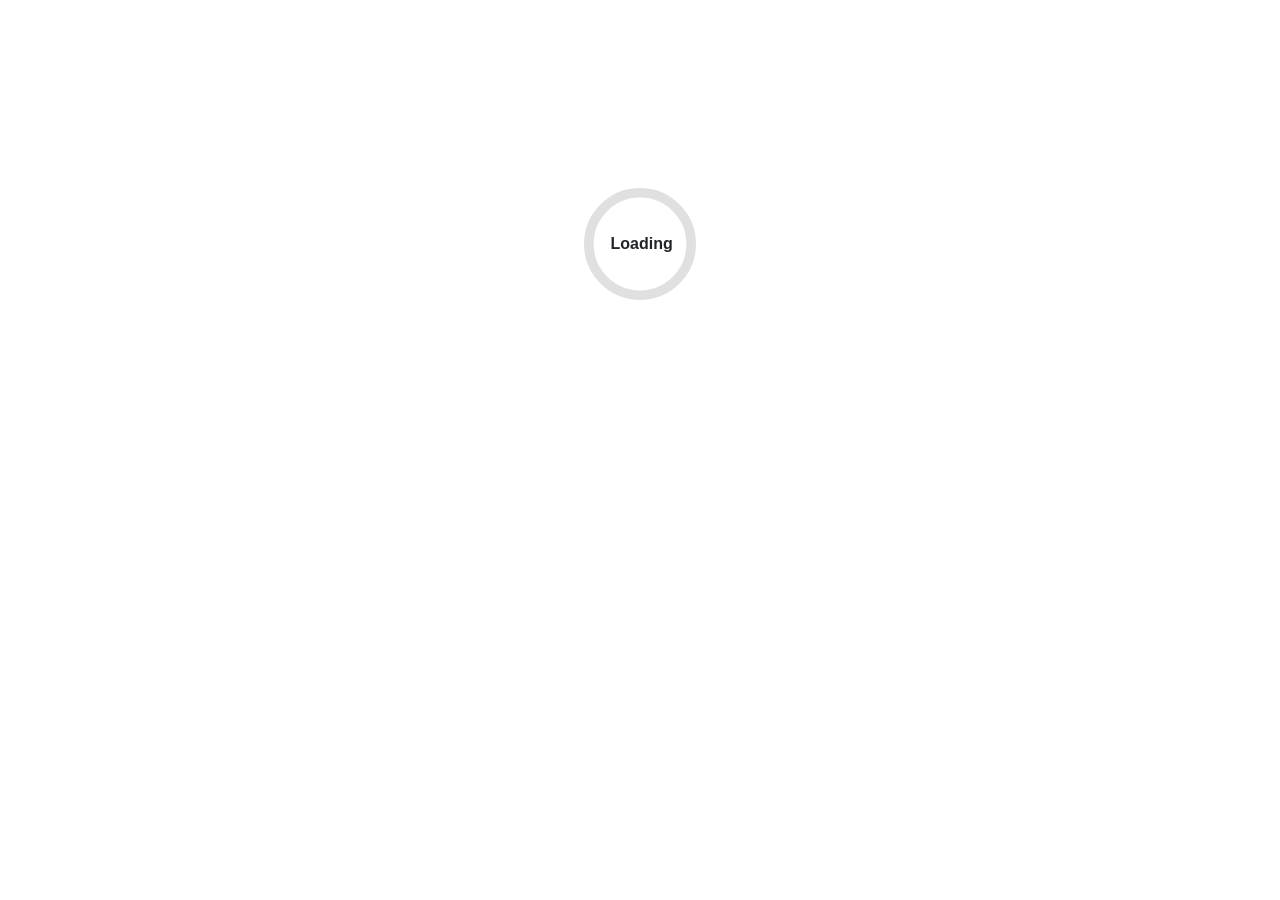
==== index.html @ 5c922e5d "testing" ====
<!DOCTYPE html>
<html lang="en">

<head>
    <meta charset="utf-8" />
    <meta name="viewport" content="width=device-width, initial-scale=1.0" />
    <title>carbonacci</title>
    <base href="/carbonacci" />
    <link rel="stylesheet" href="lib/bootstrap/dist/css/bootstrap.min.css" />
    <link rel="stylesheet" href="css/app.css" />
    <link rel="icon" type="image/png" href="favicon.png" />
    <link href="carbonacci.styles.css" rel="stylesheet" />
</head>

<body>
    <div id="app">
        <svg class="loading-progress">
            <circle r="40%" cx="50%" cy="50%" />
            <circle r="40%" cx="50%" cy="50%" />
        </svg>
        <div class="loading-progress-text"></div>
    </div>

    <div id="blazor-error-ui">
        An unhandled error has occurred.
        <a href="." class="reload">Reload</a>
        <span class="dismiss">🗙</span>
    </div>
    <script src="_framework/blazor.webassembly.js"></script>
</body>

</html>
---- css/app.css ----
html, body {
    font-family: 'Helvetica Neue', Helvetica, Arial, sans-serif;
}

h1:focus {
    outline: none;
}

a, .btn-link {
    color: #0071c1;
}

.btn-primary {
    color: #fff;
    background-color: #1b6ec2;
    border-color: #1861ac;
}

.btn:focus, .btn:active:focus, .btn-link.nav-link:focus, .form-control:focus, .form-check-input:focus {
  box-shadow: 0 0 0 0.1rem white, 0 0 0 0.25rem #258cfb;
}

.content {
    padding-top: 1.1rem;
}

.valid.modified:not([type=checkbox]) {
    outline: 1px solid #26b050;
}

.invalid {
    outline: 1px solid red;
}

.validation-message {
    color: red;
}

#blazor-error-ui {
    color-scheme: light only;
    background: lightyellow;
    bottom: 0;
    box-shadow: 0 -1px 2px rgba(0, 0, 0, 0.2);
    box-sizing: border-box;
    display: none;
    left: 0;
    padding: 0.6rem 1.25rem 0.7rem 1.25rem;
    position: fixed;
    width: 100%;
    z-index: 1000;
}

    #blazor-error-ui .dismiss {
        cursor: pointer;
        position: absolute;
        right: 0.75rem;
        top: 0.5rem;
    }

.blazor-error-boundary {
    background: url([data-uri]) no-repeat 1rem/1.8rem, #b32121;
    padding: 1rem 1rem 1rem 3.7rem;
    color: white;
}

    .blazor-error-boundary::after {
        content: "An error has occurred."
    }

.loading-progress {
    position: relative;
    display: block;
    width: 8rem;
    height: 8rem;
    margin: 20vh auto 1rem auto;
}

    .loading-progress circle {
        fill: none;
        stroke: #e0e0e0;
        stroke-width: 0.6rem;
        transform-origin: 50% 50%;
        transform: rotate(-90deg);
    }

        .loading-progress circle:last-child {
            stroke: #1b6ec2;
            stroke-dasharray: calc(3.141 * var(--blazor-load-percentage, 0%) * 0.8), 500%;
            transition: stroke-dasharray 0.05s ease-in-out;
        }

.loading-progress-text {
    position: absolute;
    text-align: center;
    font-weight: bold;
    inset: calc(20vh + 3.25rem) 0 auto 0.2rem;
}

    .loading-progress-text:after {
        content: var(--blazor-load-percentage-text, "Loading");
    }

code {
    color: #c02d76;
}

.form-floating > .form-control-plaintext::placeholder, .form-floating > .form-control::placeholder {
    color: var(--bs-secondary-color);
    text-align: end;
}

.form-floating > .form-control-plaintext:focus::placeholder, .form-floating > .form-control:focus::placeholder {
    text-align: start;
}
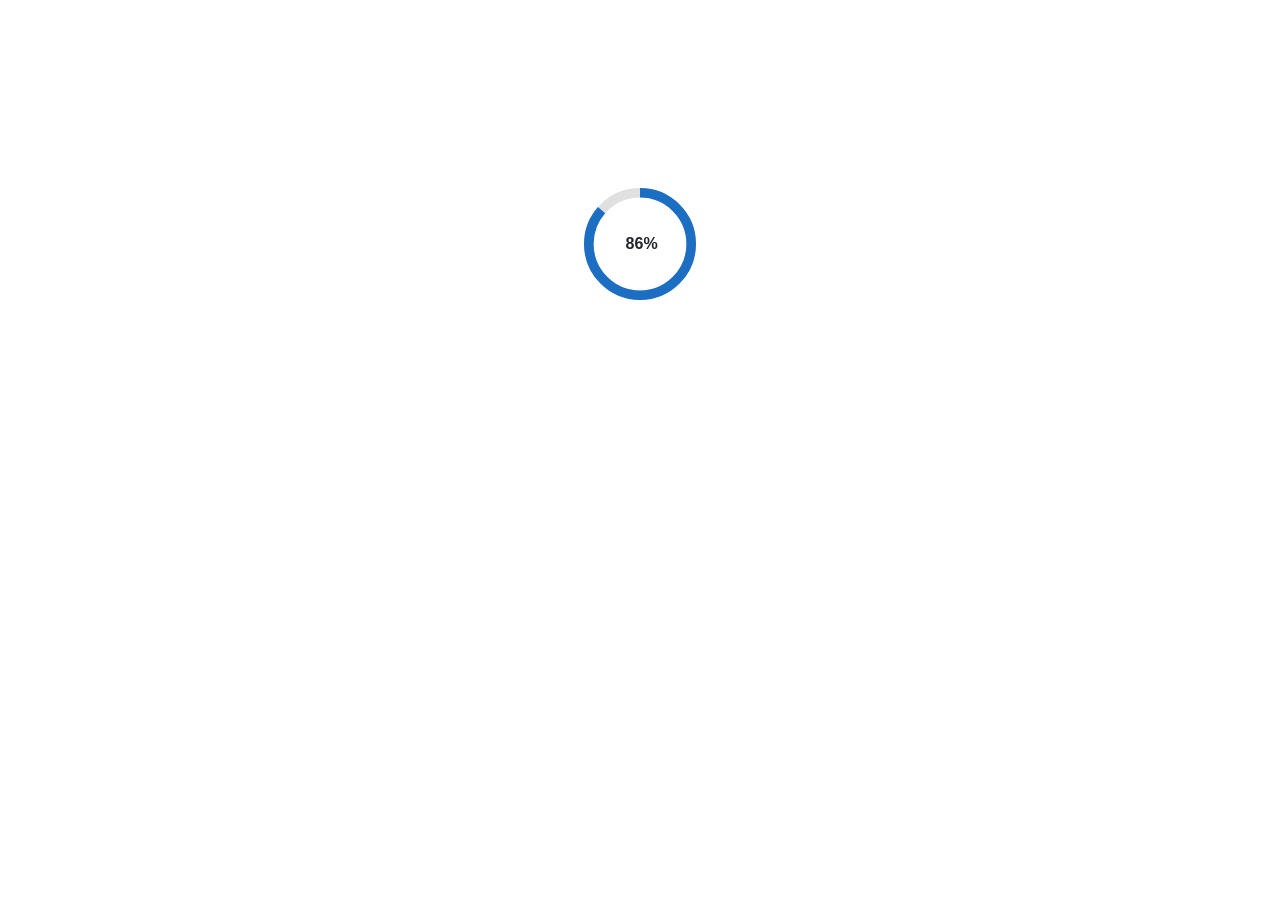
==== commit 9fee040a: "changed version" ====
--- a/carbonacci.styles.css
+++ b/carbonacci.styles.css
@@ -0,0 +1,162 @@
+/* /Layout/MainLayout.razor.rz.scp.css */
+.page[b-4idntkncq0] {
+    position: relative;
+    display: flex;
+    flex-direction: column;
+}
+
+main[b-4idntkncq0] {
+    flex: 1;
+}
+
+.sidebar[b-4idntkncq0] {
+    background-image: linear-gradient(180deg, rgb(5, 39, 103) 0%, #3a0647 70%);
+}
+
+.top-row[b-4idntkncq0] {
+    background-color: #f7f7f7;
+    border-bottom: 1px solid #d6d5d5;
+    justify-content: flex-end;
+    height: 3.5rem;
+    display: flex;
+    align-items: center;
+}
+
+    .top-row[b-4idntkncq0]  a, .top-row[b-4idntkncq0]  .btn-link {
+        white-space: nowrap;
+        margin-left: 1.5rem;
+        text-decoration: none;
+    }
+
+    .top-row[b-4idntkncq0]  a:hover, .top-row[b-4idntkncq0]  .btn-link:hover {
+        text-decoration: underline;
+    }
+
+    .top-row[b-4idntkncq0]  a:first-child {
+        overflow: hidden;
+        text-overflow: ellipsis;
+    }
+
+@media (max-width: 640.98px) {
+    .top-row[b-4idntkncq0] {
+        justify-content: space-between;
+    }
+
+    .top-row[b-4idntkncq0]  a, .top-row[b-4idntkncq0]  .btn-link {
+        margin-left: 0;
+    }
+}
+
+@media (min-width: 641px) {
+    .page[b-4idntkncq0] {
+        flex-direction: row;
+    }
+
+    .sidebar[b-4idntkncq0] {
+        width: 250px;
+        height: 100vh;
+        position: sticky;
+        top: 0;
+    }
+
+    .top-row[b-4idntkncq0] {
+        position: sticky;
+        top: 0;
+        z-index: 1;
+    }
+
+    .top-row.auth[b-4idntkncq0]  a:first-child {
+        flex: 1;
+        text-align: right;
+        width: 0;
+    }
+
+    .top-row[b-4idntkncq0], article[b-4idntkncq0] {
+        padding-left: 2rem !important;
+        padding-right: 1.5rem !important;
+    }
+}
+/* /Layout/NavMenu.razor.rz.scp.css */
+.navbar-toggler[b-jkknezm49m] {
+    background-color: rgba(255, 255, 255, 0.1);
+}
+
+.top-row[b-jkknezm49m] {
+    min-height: 3.5rem;
+    background-color: rgba(0,0,0,0.4);
+}
+
+.navbar-brand[b-jkknezm49m] {
+    font-size: 1.1rem;
+}
+
+.bi[b-jkknezm49m] {
+    display: inline-block;
+    position: relative;
+    width: 1.25rem;
+    height: 1.25rem;
+    margin-right: 0.75rem;
+    top: -1px;
+    background-size: cover;
+}
+
+.bi-house-door-fill-nav-menu[b-jkknezm49m] {
+    background-image: url("data:image/svg+xml,%3Csvg xmlns='http://www.w3.org/2000/svg' width='16' height='16' fill='white' class='bi bi-house-door-fill' viewBox='0 0 16 16'%3E%3Cpath d='M6.5 14.5v-3.505c0-.245.25-.495.5-.495h2c.25 0 .5.25.5.5v3.5a.5.5 0 0 0 .5.5h4a.5.5 0 0 0 .5-.5v-7a.5.5 0 0 0-.146-.354L13 5.793V2.5a.5.5 0 0 0-.5-.5h-1a.5.5 0 0 0-.5.5v1.293L8.354 1.146a.5.5 0 0 0-.708 0l-6 6A.5.5 0 0 0 1.5 7.5v7a.5.5 0 0 0 .5.5h4a.5.5 0 0 0 .5-.5Z'/%3E%3C/svg%3E");
+}
+
+.bi-plus-square-fill-nav-menu[b-jkknezm49m] {
+    background-image: url("data:image/svg+xml,%3Csvg xmlns='http://www.w3.org/2000/svg' width='16' height='16' fill='white' class='bi bi-plus-square-fill' viewBox='0 0 16 16'%3E%3Cpath d='M2 0a2 2 0 0 0-2 2v12a2 2 0 0 0 2 2h12a2 2 0 0 0 2-2V2a2 2 0 0 0-2-2H2zm6.5 4.5v3h3a.5.5 0 0 1 0 1h-3v3a.5.5 0 0 1-1 0v-3h-3a.5.5 0 0 1 0-1h3v-3a.5.5 0 0 1 1 0z'/%3E%3C/svg%3E");
+}
+
+.bi-list-nested-nav-menu[b-jkknezm49m] {
+    background-image: url("data:image/svg+xml,%3Csvg xmlns='http://www.w3.org/2000/svg' width='16' height='16' fill='white' class='bi bi-list-nested' viewBox='0 0 16 16'%3E%3Cpath fill-rule='evenodd' d='M4.5 11.5A.5.5 0 0 1 5 11h10a.5.5 0 0 1 0 1H5a.5.5 0 0 1-.5-.5zm-2-4A.5.5 0 0 1 3 7h10a.5.5 0 0 1 0 1H3a.5.5 0 0 1-.5-.5zm-2-4A.5.5 0 0 1 1 3h10a.5.5 0 0 1 0 1H1a.5.5 0 0 1-.5-.5z'/%3E%3C/svg%3E");
+}
+
+.nav-item[b-jkknezm49m] {
+    font-size: 0.9rem;
+    padding-bottom: 0.5rem;
+}
+
+    .nav-item:first-of-type[b-jkknezm49m] {
+        padding-top: 1rem;
+    }
+
+    .nav-item:last-of-type[b-jkknezm49m] {
+        padding-bottom: 1rem;
+    }
+
+    .nav-item[b-jkknezm49m]  a {
+        color: #d7d7d7;
+        border-radius: 4px;
+        height: 3rem;
+        display: flex;
+        align-items: center;
+        line-height: 3rem;
+    }
+
+.nav-item[b-jkknezm49m]  a.active {
+    background-color: rgba(255,255,255,0.37);
+    color: white;
+}
+
+.nav-item[b-jkknezm49m]  a:hover {
+    background-color: rgba(255,255,255,0.1);
+    color: white;
+}
+
+@media (min-width: 641px) {
+    .navbar-toggler[b-jkknezm49m] {
+        display: none;
+    }
+
+    .collapse[b-jkknezm49m] {
+        /* Never collapse the sidebar for wide screens */
+        display: block;
+    }
+
+    .nav-scrollable[b-jkknezm49m] {
+        /* Allow sidebar to scroll for tall menus */
+        height: calc(100vh - 3.5rem);
+        overflow-y: auto;
+    }
+}
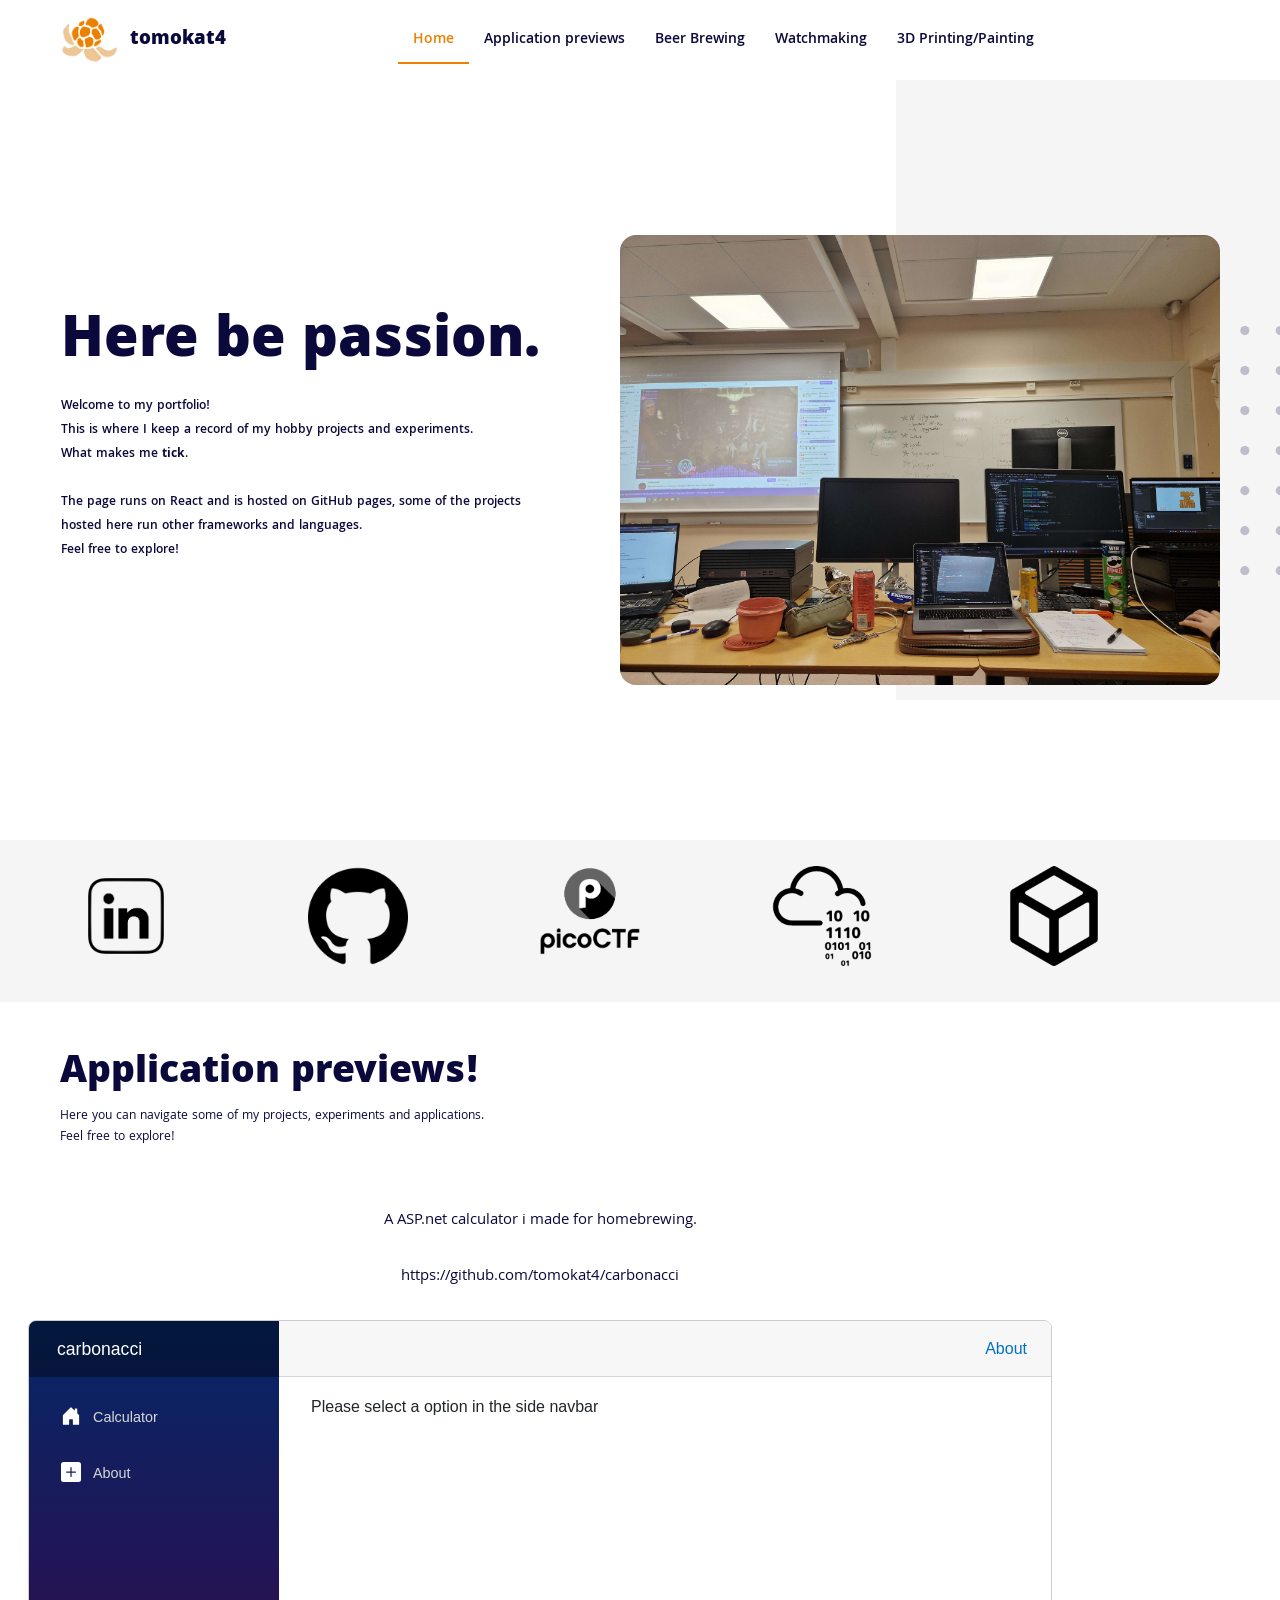
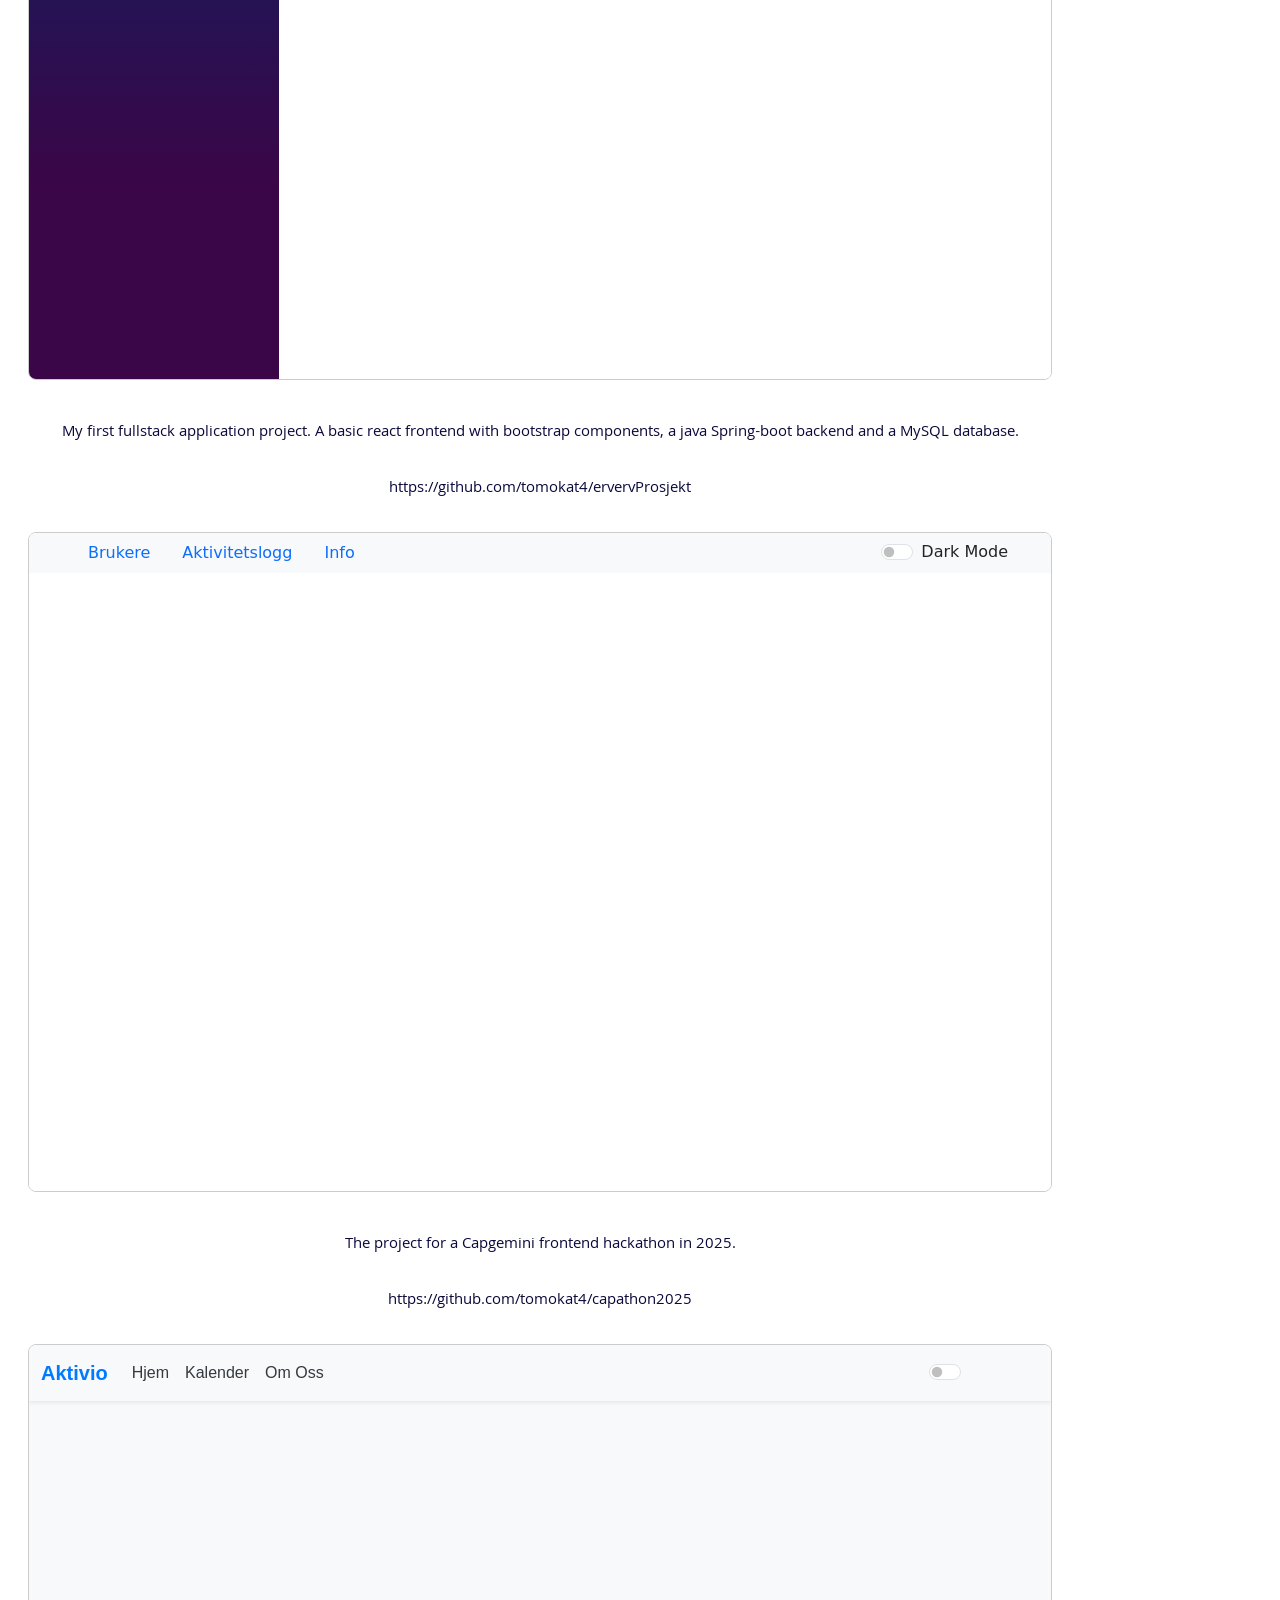
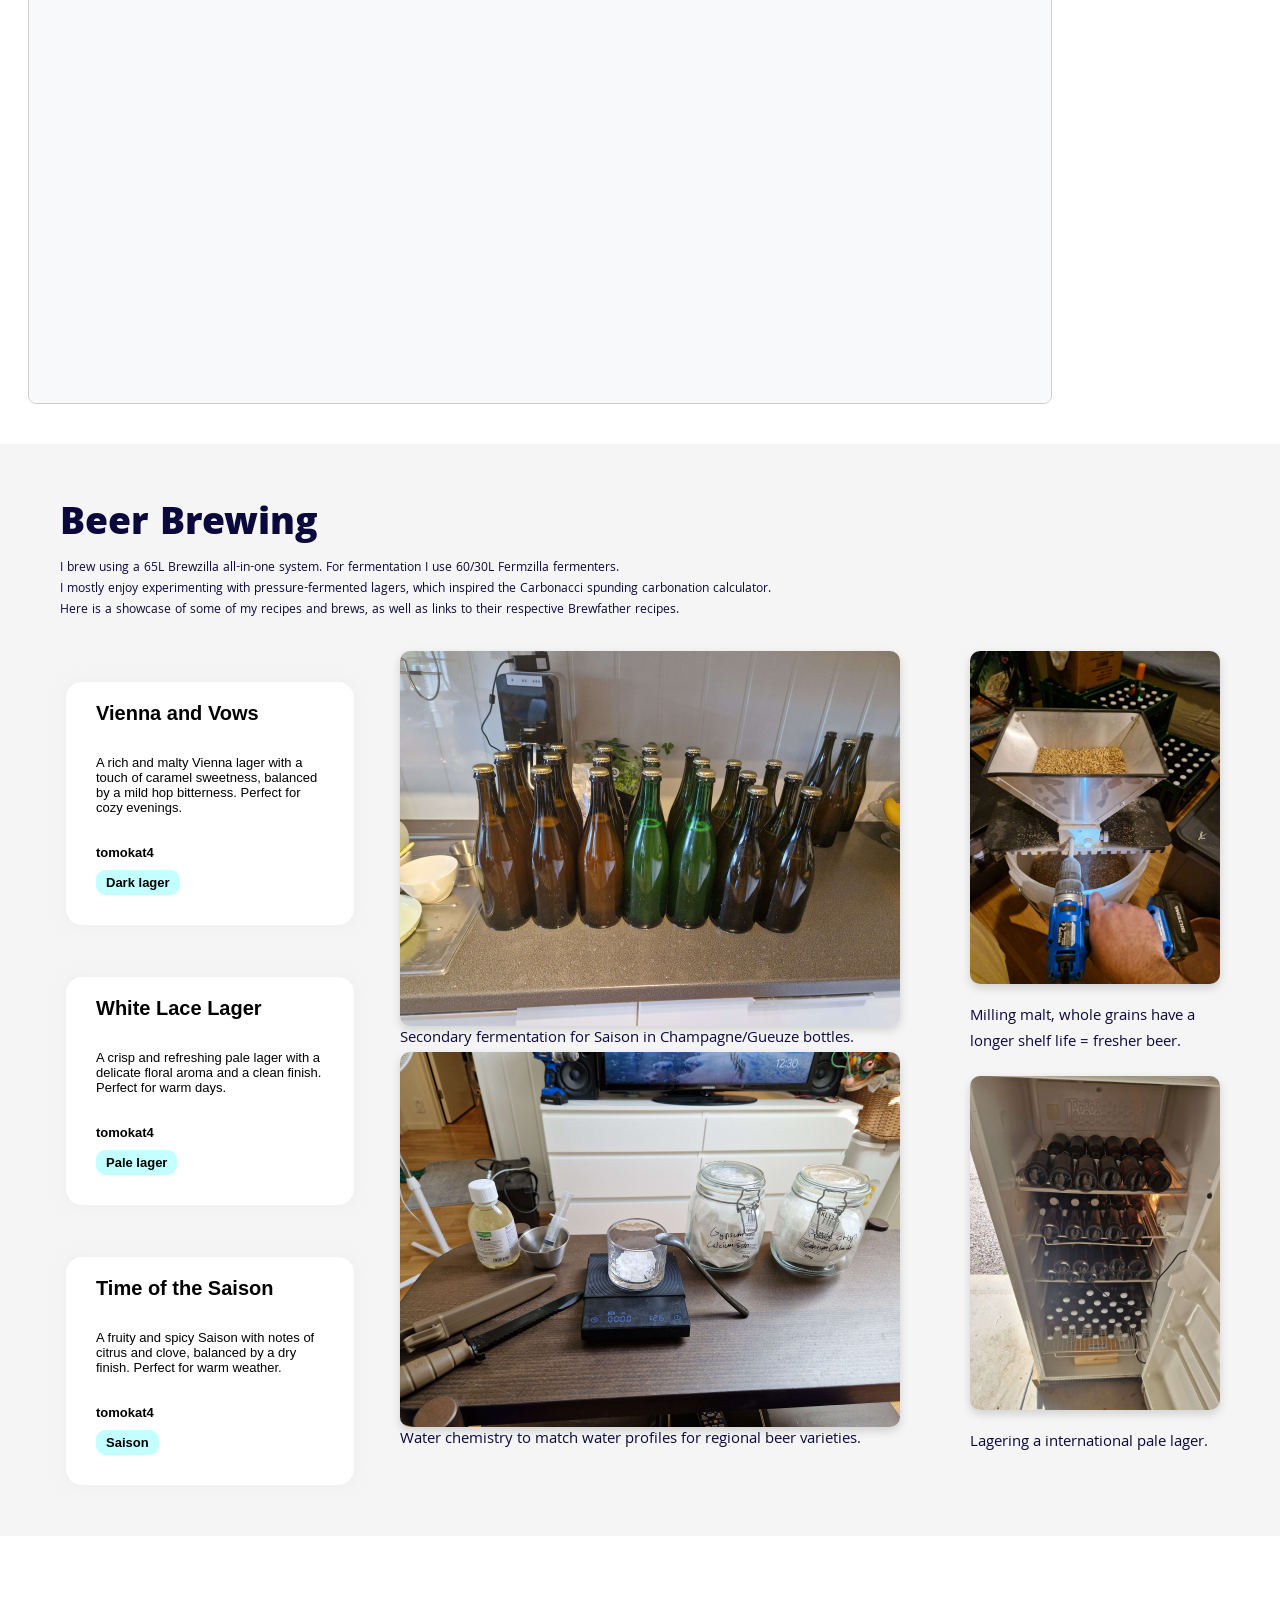
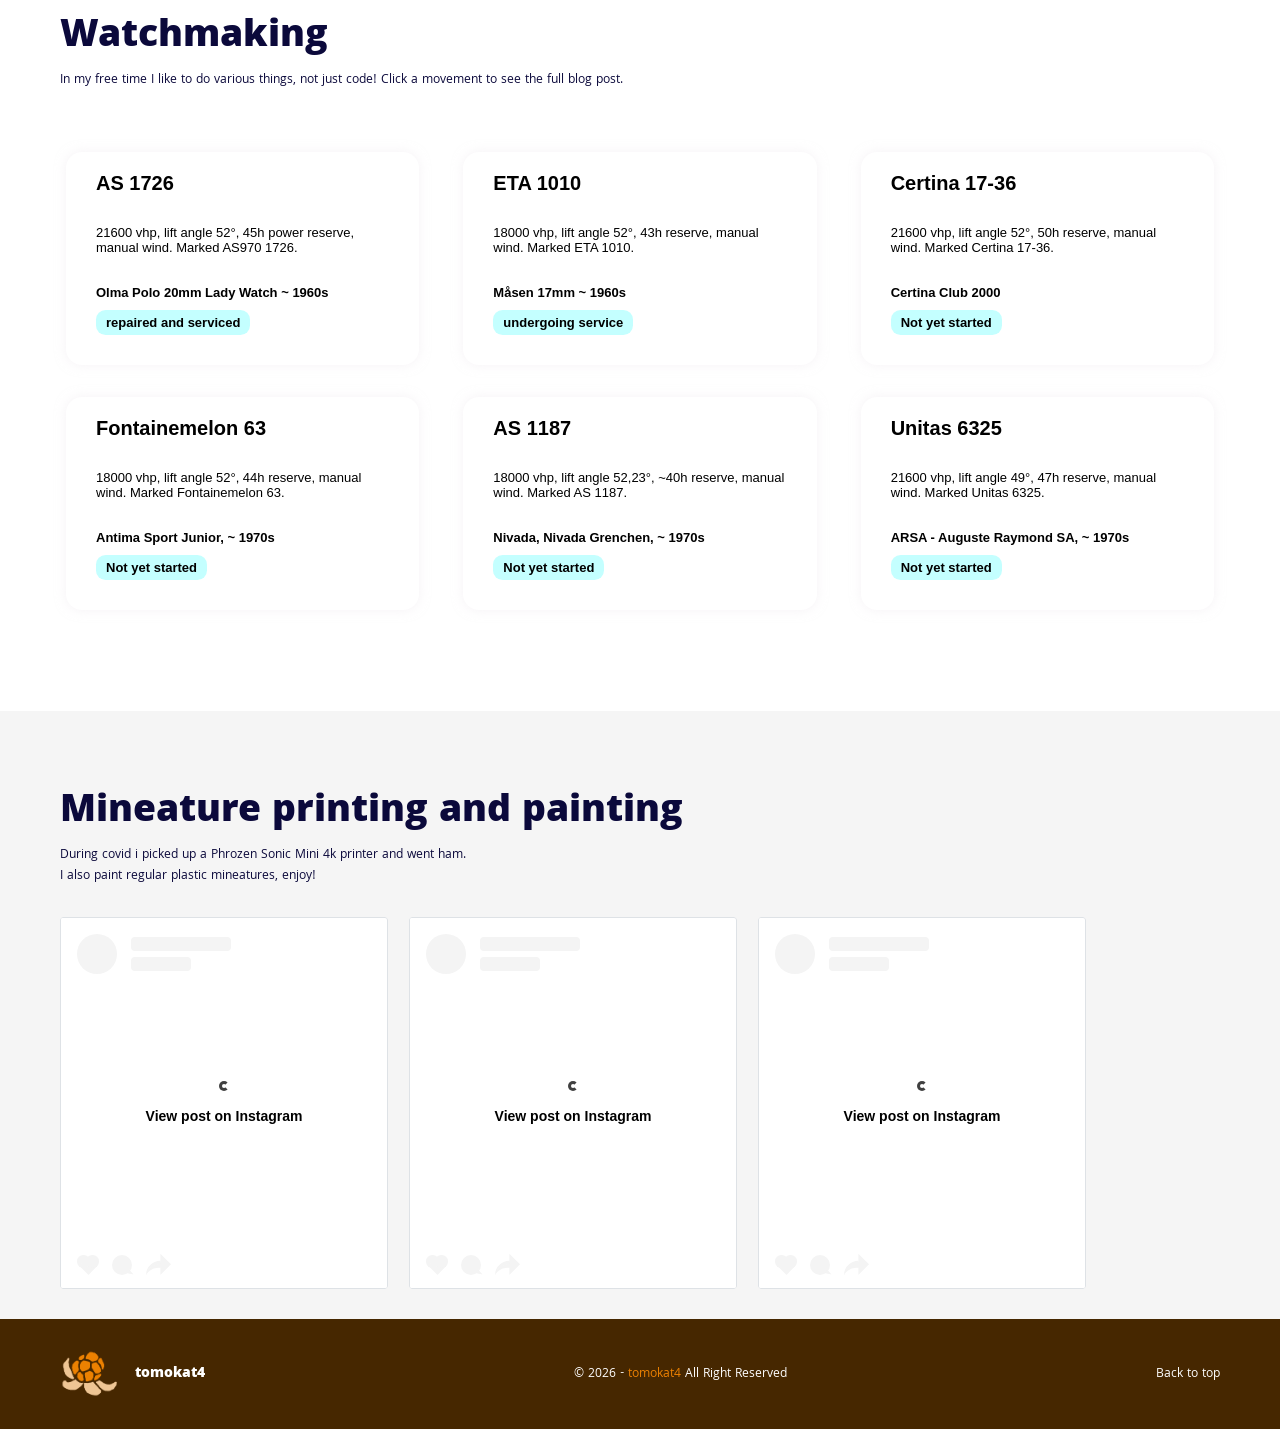
==== commit 7ccb2eab: "Test of homepage" ====
--- a/index.html
+++ b/index.html
@@ -1,32 +1 @@
-<!DOCTYPE html>
-<html lang="en">
-
-<head>
-    <meta charset="utf-8" />
-    <meta name="viewport" content="width=device-width, initial-scale=1.0" />
-    <title>carbonacci</title>
-    <base href="/carbonacci" />
-    <link rel="stylesheet" href="lib/bootstrap/dist/css/bootstrap.min.css" />
-    <link rel="stylesheet" href="css/app.css" />
-    <link rel="icon" type="image/png" href="favicon.png" />
-    <link href="carbonacci.styles.css" rel="stylesheet" />
-</head>
-
-<body>
-    <div id="app">
-        <svg class="loading-progress">
-            <circle r="40%" cx="50%" cy="50%" />
-            <circle r="40%" cx="50%" cy="50%" />
-        </svg>
-        <div class="loading-progress-text"></div>
-    </div>
-
-    <div id="blazor-error-ui">
-        An unhandled error has occurred.
-        <a href="." class="reload">Reload</a>
-        <span class="dismiss">🗙</span>
-    </div>
-    <script src="_framework/blazor.webassembly.js"></script>
-</body>
-
-</html>
+<!doctype html><html lang="en"><head><meta charset="utf-8"/><link rel="icon" href="/favicon.ico"/><meta name="viewport" content="width=device-width,initial-scale=1"/><meta name="theme-color" content="#000000"/><meta name="description" content="Web site created using create-react-app"/><link rel="apple-touch-icon" href="/logo192.png"/><link rel="manifest" href="/manifest.json"/><title>tomokat4</title><script defer="defer" src="/static/js/main.173cb207.js"></script><link href="/static/css/main.ea3459d4.css" rel="stylesheet"></head><body><noscript>You need to enable JavaScript to run this app.</noscript><div id="root"></div></body></html>
--- a/static/css/main.ea3459d4.css
+++ b/static/css/main.ea3459d4.css
@@ -0,0 +1,2 @@
+@charset "UTF-8";.slick-slider{-webkit-touch-callout:none;-webkit-tap-highlight-color:transparent;box-sizing:border-box;touch-action:pan-y;-webkit-user-select:none;user-select:none;-khtml-user-select:none}.slick-list,.slick-slider{display:block;position:relative}.slick-list{margin:0;overflow:hidden;padding:0}.slick-list:focus{outline:none}.slick-list.dragging{cursor:pointer;cursor:hand}.slick-slider .slick-list,.slick-slider .slick-track{transform:translateZ(0)}.slick-track{display:block;left:0;margin-left:auto;margin-right:auto;position:relative;top:0}.slick-track:after,.slick-track:before{content:"";display:table}.slick-track:after{clear:both}.slick-loading .slick-track{visibility:hidden}.slick-slide{display:none;float:left;height:100%;min-height:1px}[dir=rtl] .slick-slide{float:right}.slick-slide img{display:block}.slick-slide.slick-loading img{display:none}.slick-slide.dragging img{pointer-events:none}.slick-initialized .slick-slide{display:block}.slick-loading .slick-slide{visibility:hidden}.slick-vertical .slick-slide{border:1px solid #0000;display:block;height:auto}.slick-arrow.slick-hidden{display:none}.slick-loading .slick-list{background:#fff url([data-uri]) 50% no-repeat}@font-face{font-family:slick;font-style:normal;font-weight:400;src:url(/static/media/slick.a4e97f5a2a64f0ab1323.eot);src:url(/static/media/slick.a4e97f5a2a64f0ab1323.eot?#iefix) format("embedded-opentype"),url(/static/media/slick.295183786cd8a1389865.woff) format("woff"),url(/static/media/slick.c94f7671dcc99dce43e2.ttf) format("truetype"),url(/static/media/slick.2630a3e3eab21c607e21.svg#slick) format("svg")}.slick-next,.slick-prev{border:none;cursor:pointer;display:block;font-size:0;height:20px;line-height:0;padding:0;position:absolute;top:50%;transform:translateY(-50%);width:20px}.slick-next,.slick-next:focus,.slick-next:hover,.slick-prev,.slick-prev:focus,.slick-prev:hover{background:#0000;color:#0000;outline:none}.slick-next:focus:before,.slick-next:hover:before,.slick-prev:focus:before,.slick-prev:hover:before{opacity:1}.slick-next.slick-disabled:before,.slick-prev.slick-disabled:before{opacity:.25}.slick-next:before,.slick-prev:before{-webkit-font-smoothing:antialiased;-moz-osx-font-smoothing:grayscale;color:#fff;font-family:slick;font-size:20px;line-height:1;opacity:.75}.slick-prev{left:-25px}[dir=rtl] .slick-prev{left:auto;right:-25px}.slick-prev:before{content:"←"}[dir=rtl] .slick-prev:before{content:"→"}.slick-next{right:-25px}[dir=rtl] .slick-next{left:-25px;right:auto}.slick-next:before{content:"→"}[dir=rtl] .slick-next:before{content:"←"}.slick-dotted.slick-slider{margin-bottom:30px}.slick-dots{bottom:-25px;display:block;list-style:none;margin:0;padding:0;position:absolute;text-align:center;width:100%}.slick-dots li{display:inline-block;margin:0 5px;padding:0;position:relative}.slick-dots li,.slick-dots li button{cursor:pointer;height:20px;width:20px}.slick-dots li button{background:#0000;border:0;color:#0000;display:block;font-size:0;line-height:0;outline:none;padding:5px}.slick-dots li button:focus,.slick-dots li button:hover{outline:none}.slick-dots li button:focus:before,.slick-dots li button:hover:before{opacity:1}.slick-dots li button:before{-webkit-font-smoothing:antialiased;-moz-osx-font-smoothing:grayscale;color:#000;content:"•";font-family:slick;font-size:6px;height:20px;left:0;line-height:20px;opacity:.25;position:absolute;text-align:center;top:0;width:20px}.slick-dots li.slick-active button:before{color:#000;opacity:.75}.container-fluid{margin-left:auto;margin-right:auto;padding-left:2rem;padding-right:2rem}.row{box-sizing:border-box;display:flex;flex:0 1 auto;flex-direction:row;flex-wrap:wrap;margin-left:-1rem;margin-right:-1rem}.row.reverse{flex-direction:row-reverse}.col.reverse{flex-direction:column-reverse}.col-xs,.col-xs-1,.col-xs-10,.col-xs-11,.col-xs-12,.col-xs-2,.col-xs-3,.col-xs-4,.col-xs-5,.col-xs-6,.col-xs-7,.col-xs-8,.col-xs-9{box-sizing:border-box;flex:0 0 auto;padding-left:1rem;padding-right:1rem}.col-xs{flex-basis:0;flex-grow:1;max-width:100%}.col-xs-1{flex-basis:8.333%;max-width:8.333%}.col-xs-2{flex-basis:16.667%;max-width:16.667%}.col-xs-3{flex-basis:25%;max-width:25%}.col-xs-4{flex-basis:33.333%;max-width:33.333%}.col-xs-5{flex-basis:41.667%;max-width:41.667%}.col-xs-6{flex-basis:50%;max-width:50%}.col-xs-7{flex-basis:58.333%;max-width:58.333%}.col-xs-8{flex-basis:66.667%;max-width:66.667%}.col-xs-9{flex-basis:75%;max-width:75%}.col-xs-10{flex-basis:83.333%;max-width:83.333%}.col-xs-11{flex-basis:91.667%;max-width:91.667%}.col-xs-12{flex-basis:100%;max-width:100%}.col-xs-offset-1{margin-left:8.333%}.col-xs-offset-2{margin-left:16.667%}.col-xs-offset-3{margin-left:25%}.col-xs-offset-4{margin-left:33.333%}.col-xs-offset-5{margin-left:41.667%}.col-xs-offset-6{margin-left:50%}.col-xs-offset-7{margin-left:58.333%}.col-xs-offset-8{margin-left:66.667%}.col-xs-offset-9{margin-left:75%}.col-xs-offset-10{margin-left:83.333%}.col-xs-offset-11{margin-left:91.667%}.start-xs{justify-content:flex-start;text-align:start}.center-xs{justify-content:center;text-align:center}.end-xs{justify-content:flex-end;text-align:end}.top-xs{align-items:flex-start}.middle-xs{align-items:center}.bottom-xs{align-items:flex-end}.around-xs{justify-content:space-around}.between-xs{justify-content:space-between}.first-xs{order:-1}.last-xs{order:1}@media only screen and (min-width:48em){.container{width:46rem}.col-sm,.col-sm-1,.col-sm-10,.col-sm-11,.col-sm-12,.col-sm-2,.col-sm-3,.col-sm-4,.col-sm-5,.col-sm-6,.col-sm-7,.col-sm-8,.col-sm-9{box-sizing:border-box;flex:0 0 auto;padding-left:1rem;padding-right:1rem}.col-sm{flex-basis:0;flex-grow:1;max-width:100%}.col-sm-1{flex-basis:8.333%;max-width:8.333%}.col-sm-2{flex-basis:16.667%;max-width:16.667%}.col-sm-3{flex-basis:25%;max-width:25%}.col-sm-4{flex-basis:33.333%;max-width:33.333%}.col-sm-5{flex-basis:41.667%;max-width:41.667%}.col-sm-6{flex-basis:50%;max-width:50%}.col-sm-7{flex-basis:58.333%;max-width:58.333%}.col-sm-8{flex-basis:66.667%;max-width:66.667%}.col-sm-9{flex-basis:75%;max-width:75%}.col-sm-10{flex-basis:83.333%;max-width:83.333%}.col-sm-11{flex-basis:91.667%;max-width:91.667%}.col-sm-12{flex-basis:100%;max-width:100%}.col-sm-offset-1{margin-left:8.333%}.col-sm-offset-2{margin-left:16.667%}.col-sm-offset-3{margin-left:25%}.col-sm-offset-4{margin-left:33.333%}.col-sm-offset-5{margin-left:41.667%}.col-sm-offset-6{margin-left:50%}.col-sm-offset-7{margin-left:58.333%}.col-sm-offset-8{margin-left:66.667%}.col-sm-offset-9{margin-left:75%}.col-sm-offset-10{margin-left:83.333%}.col-sm-offset-11{margin-left:91.667%}.start-sm{justify-content:flex-start;text-align:start}.center-sm{justify-content:center;text-align:center}.end-sm{justify-content:flex-end;text-align:end}.top-sm{align-items:flex-start}.middle-sm{align-items:center}.bottom-sm{align-items:flex-end}.around-sm{justify-content:space-around}.between-sm{justify-content:space-between}.first-sm{order:-1}.last-sm{order:1}}@media only screen and (min-width:62em){.container{width:61rem}.col-md,.col-md-1,.col-md-10,.col-md-11,.col-md-12,.col-md-2,.col-md-3,.col-md-4,.col-md-5,.col-md-6,.col-md-7,.col-md-8,.col-md-9{box-sizing:border-box;flex:0 0 auto;padding-left:1rem;padding-right:1rem}.col-md{flex-basis:0;flex-grow:1;max-width:100%}.col-md-1{flex-basis:8.333%;max-width:8.333%}.col-md-2{flex-basis:16.667%;max-width:16.667%}.col-md-3{flex-basis:25%;max-width:25%}.col-md-4{flex-basis:33.333%;max-width:33.333%}.col-md-5{flex-basis:41.667%;max-width:41.667%}.col-md-6{flex-basis:50%;max-width:50%}.col-md-7{flex-basis:58.333%;max-width:58.333%}.col-md-8{flex-basis:66.667%;max-width:66.667%}.col-md-9{flex-basis:75%;max-width:75%}.col-md-10{flex-basis:83.333%;max-width:83.333%}.col-md-11{flex-basis:91.667%;max-width:91.667%}.col-md-12{flex-basis:100%;max-width:100%}.col-md-offset-1{margin-left:8.333%}.col-md-offset-2{margin-left:16.667%}.col-md-offset-3{margin-left:25%}.col-md-offset-4{margin-left:33.333%}.col-md-offset-5{margin-left:41.667%}.col-md-offset-6{margin-left:50%}.col-md-offset-7{margin-left:58.333%}.col-md-offset-8{margin-left:66.667%}.col-md-offset-9{margin-left:75%}.col-md-offset-10{margin-left:83.333%}.col-md-offset-11{margin-left:91.667%}.start-md{justify-content:flex-start;text-align:start}.center-md{justify-content:center;text-align:center}.end-md{justify-content:flex-end;text-align:end}.top-md{align-items:flex-start}.middle-md{align-items:center}.bottom-md{align-items:flex-end}.around-md{justify-content:space-around}.between-md{justify-content:space-between}.first-md{order:-1}.last-md{order:1}}@media only screen and (min-width:75em){.container{width:71rem}.col-lg,.col-lg-1,.col-lg-10,.col-lg-11,.col-lg-12,.col-lg-2,.col-lg-3,.col-lg-4,.col-lg-5,.col-lg-6,.col-lg-7,.col-lg-8,.col-lg-9{box-sizing:border-box;flex:0 0 auto;padding-left:1rem;padding-right:1rem}.col-lg{flex-basis:0;flex-grow:1;max-width:100%}.col-lg-1{flex-basis:8.333%;max-width:8.333%}.col-lg-2{flex-basis:16.667%;max-width:16.667%}.col-lg-3{flex-basis:25%;max-width:25%}.col-lg-4{flex-basis:33.333%;max-width:33.333%}.col-lg-5{flex-basis:41.667%;max-width:41.667%}.col-lg-6{flex-basis:50%;max-width:50%}.col-lg-7{flex-basis:58.333%;max-width:58.333%}.col-lg-8{flex-basis:66.667%;max-width:66.667%}.col-lg-9{flex-basis:75%;max-width:75%}.col-lg-10{flex-basis:83.333%;max-width:83.333%}.col-lg-11{flex-basis:91.667%;max-width:91.667%}.col-lg-12{flex-basis:100%;max-width:100%}.col-lg-offset-1{margin-left:8.333%}.col-lg-offset-2{margin-left:16.667%}.col-lg-offset-3{margin-left:25%}.col-lg-offset-4{margin-left:33.333%}.col-lg-offset-5{margin-left:41.667%}.col-lg-offset-6{margin-left:50%}.col-lg-offset-7{margin-left:58.333%}.col-lg-offset-8{margin-left:66.667%}.col-lg-offset-9{margin-left:75%}.col-lg-offset-10{margin-left:83.333%}.col-lg-offset-11{margin-left:91.667%}.start-lg{justify-content:flex-start;text-align:start}.center-lg{justify-content:center;text-align:center}.end-lg{justify-content:flex-end;text-align:end}.top-lg{align-items:flex-start}.middle-lg{align-items:center}.bottom-lg{align-items:flex-end}.around-lg{justify-content:space-around}.between-lg{justify-content:space-between}.first-lg{order:-1}.last-lg{order:1}}a,abbr,acronym,address,applet,article,aside,audio,b,big,blockquote,body,canvas,caption,center,cite,code,dd,del,details,dfn,div,dl,dt,em,embed,fieldset,figcaption,figure,footer,form,h1,h2,h3,h4,h5,h6,header,hgroup,html,i,iframe,img,ins,kbd,label,legend,li,mark,menu,nav,object,ol,output,p,pre,q,ruby,s,samp,section,small,span,strike,strong,sub,summary,sup,table,tbody,td,tfoot,th,thead,time,tr,tt,u,ul,var,video{border:0;box-sizing:border-box;margin:0;padding:0;vertical-align:initial}article,aside,details,figcaption,figure,footer,header,hgroup,menu,nav,section{display:block}ol,ul{list-style:none}blockquote,q{quotes:none}blockquote:after,blockquote:before,q:after,q:before{content:"";content:none}table{border-collapse:collapse;border-spacing:0}a{color:#0b093b;text-decoration:none!important}a:hover{color:#ec8101}input:-webkit-autofill{-webkit-text-fill-color:#fff;box-shadow:#0000}body{background:#fff;color:#0b093b;font-family:Khula,sans-serif;font-size:16px;font-weight:400;overflow-x:hidden}.container{margin:0 auto;max-width:1220px;padding:0 30px;width:100%}@media only screen and (max-width:859px){.container{padding:0 15px}}.regular{font-weight:400!important}.semiBold{font-weight:600!important}.extraBold{font-weight:800!important}.animate{transition:.3s ease}.pointer{cursor:pointer}.relative{position:relative}.textCenter{text-align:center}.textLeft{text-align:left}.textRight{text-align:right}.x100{width:100%}.active{border-bottom:2px solid #ec8101;color:#ec8101}.tag{margin:10px 0;padding:5px 10px}.shadow{box-shadow:0 0 11px #ede8ed80;-webkit-box-shadow:0 0 11px #ede8ed80;-moz-box-shadow:0 0 11px #ede8ed80}.flex{display:flex}.flexSpaceCenter{justify-content:space-between}.flexNullCenter,.flexSpaceCenter{align-items:center;display:flex}.flexColumn{flex-direction:column}.flexCenter{align-items:center;display:flex;justify-content:center}.flexSpaceNull{display:flex;justify-content:space-between}.font11{font-size:.688rem}.font12{font-size:.75rem}.font13{font-size:.813rem}.font14{font-size:.875rem}.font15{font-size:.938rem}.font18{font-size:1.125rem}.font20{font-size:1.25rem}.font25{font-size:1.563rem}.font30{font-size:1.875rem}.font40{font-size:2.5rem}.font60{font-size:3.75rem;line-height:4.5rem}@media only screen and (max-width:859px){.font11,.font12{font-size:.688rem}.font13{font-size:.75rem}.font14,.font15{font-size:.813rem}.font18{font-size:.938rem}.font20{font-size:1.125rem}.font25{font-size:1.25rem}.font30{font-size:1.5rem}.font40{font-size:1.875rem}.font60{font-size:2.8rem}}.radius8{border-radius:1rem}.radius6{border-radius:.6rem}.darkColor{color:#854901}.purpleColor{color:#ec8101}.orangeColor{color:#f2b300}.lightColor{color:#f5f5f5}.coralColor{color:#c4ffff}.greenColor{color:#49cb86}.greyColor{color:#707070}.whiteColor{color:#fff}.darkBg{background-color:#462700}.purpleBg{background-color:#ec8101}.orangeBg{background-color:#f2b300}.lightBg{background-color:#f5f5f5}.coralBg{background-color:#c4ffff}.greenBg{background-color:#49cb86}.greyBg{background-color:#707070}.whiteBg{background-color:#fff}
+/*# sourceMappingURL=main.ea3459d4.css.map*/
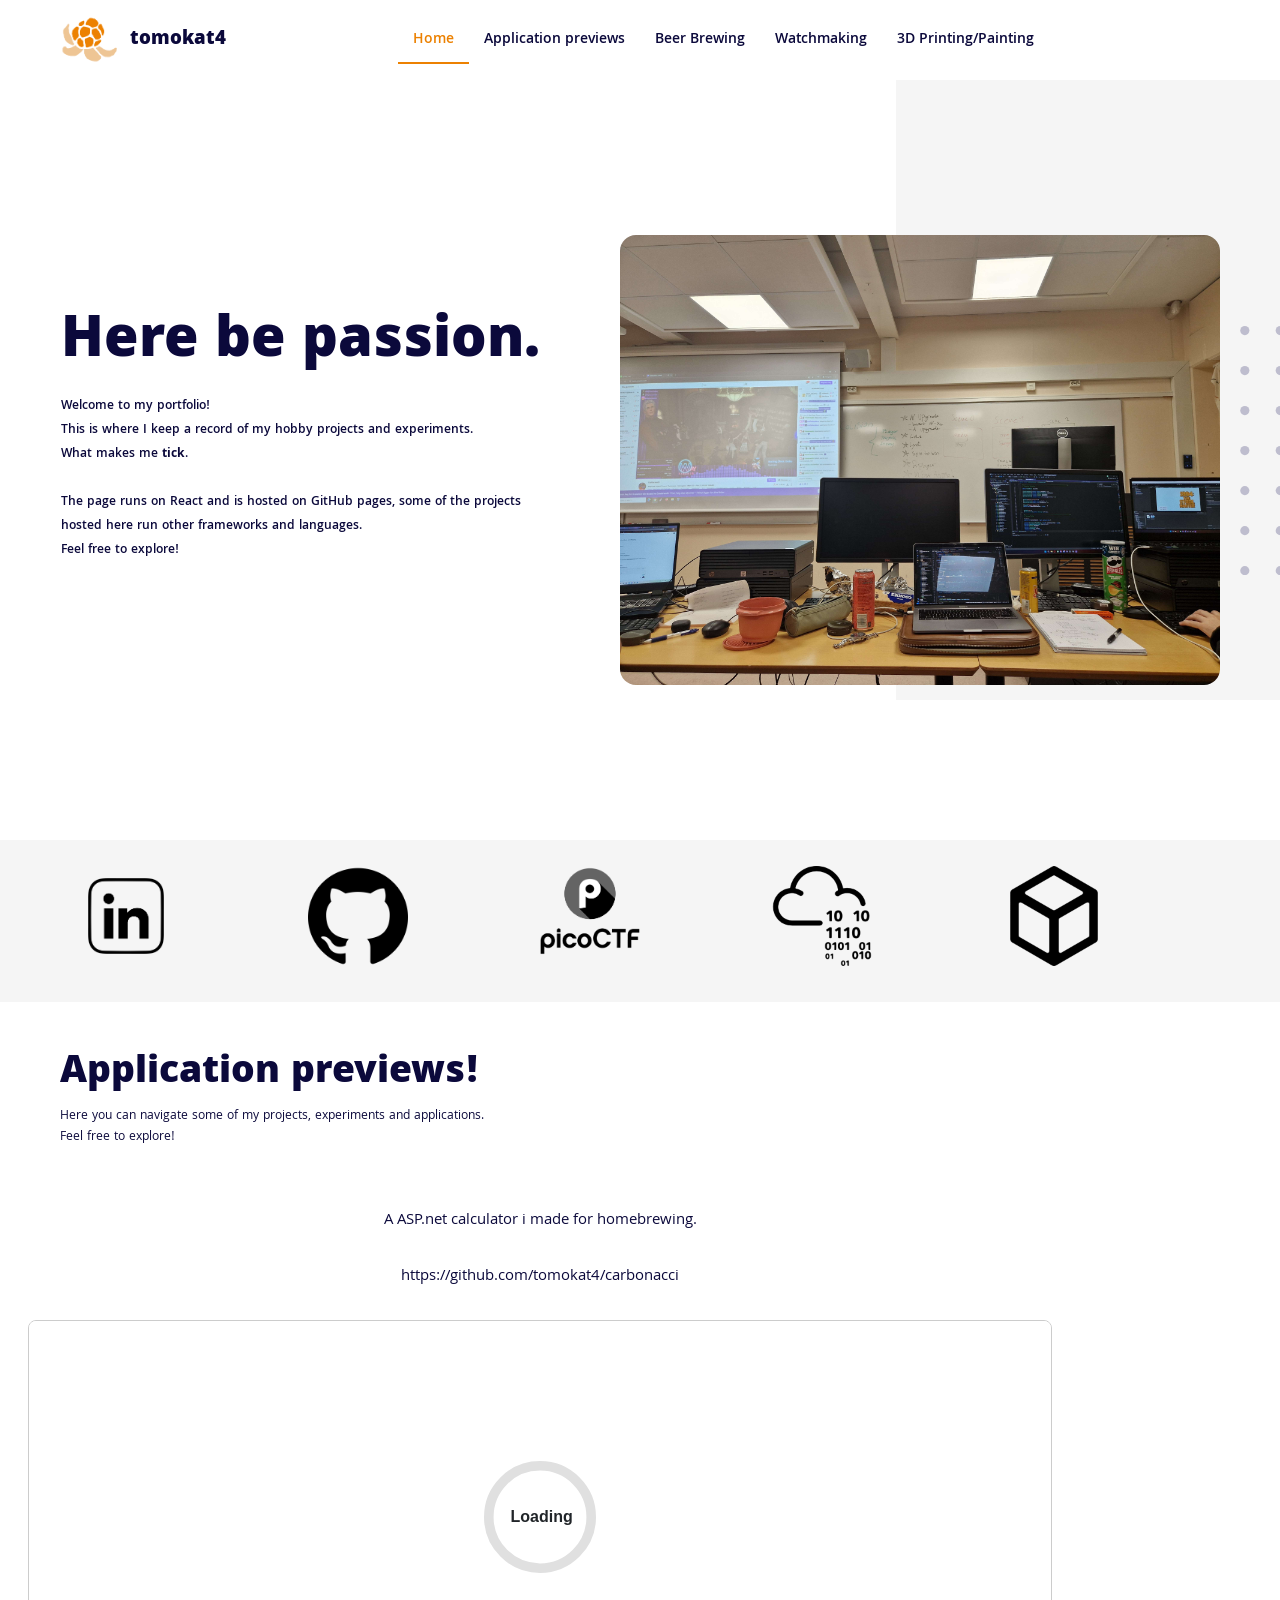
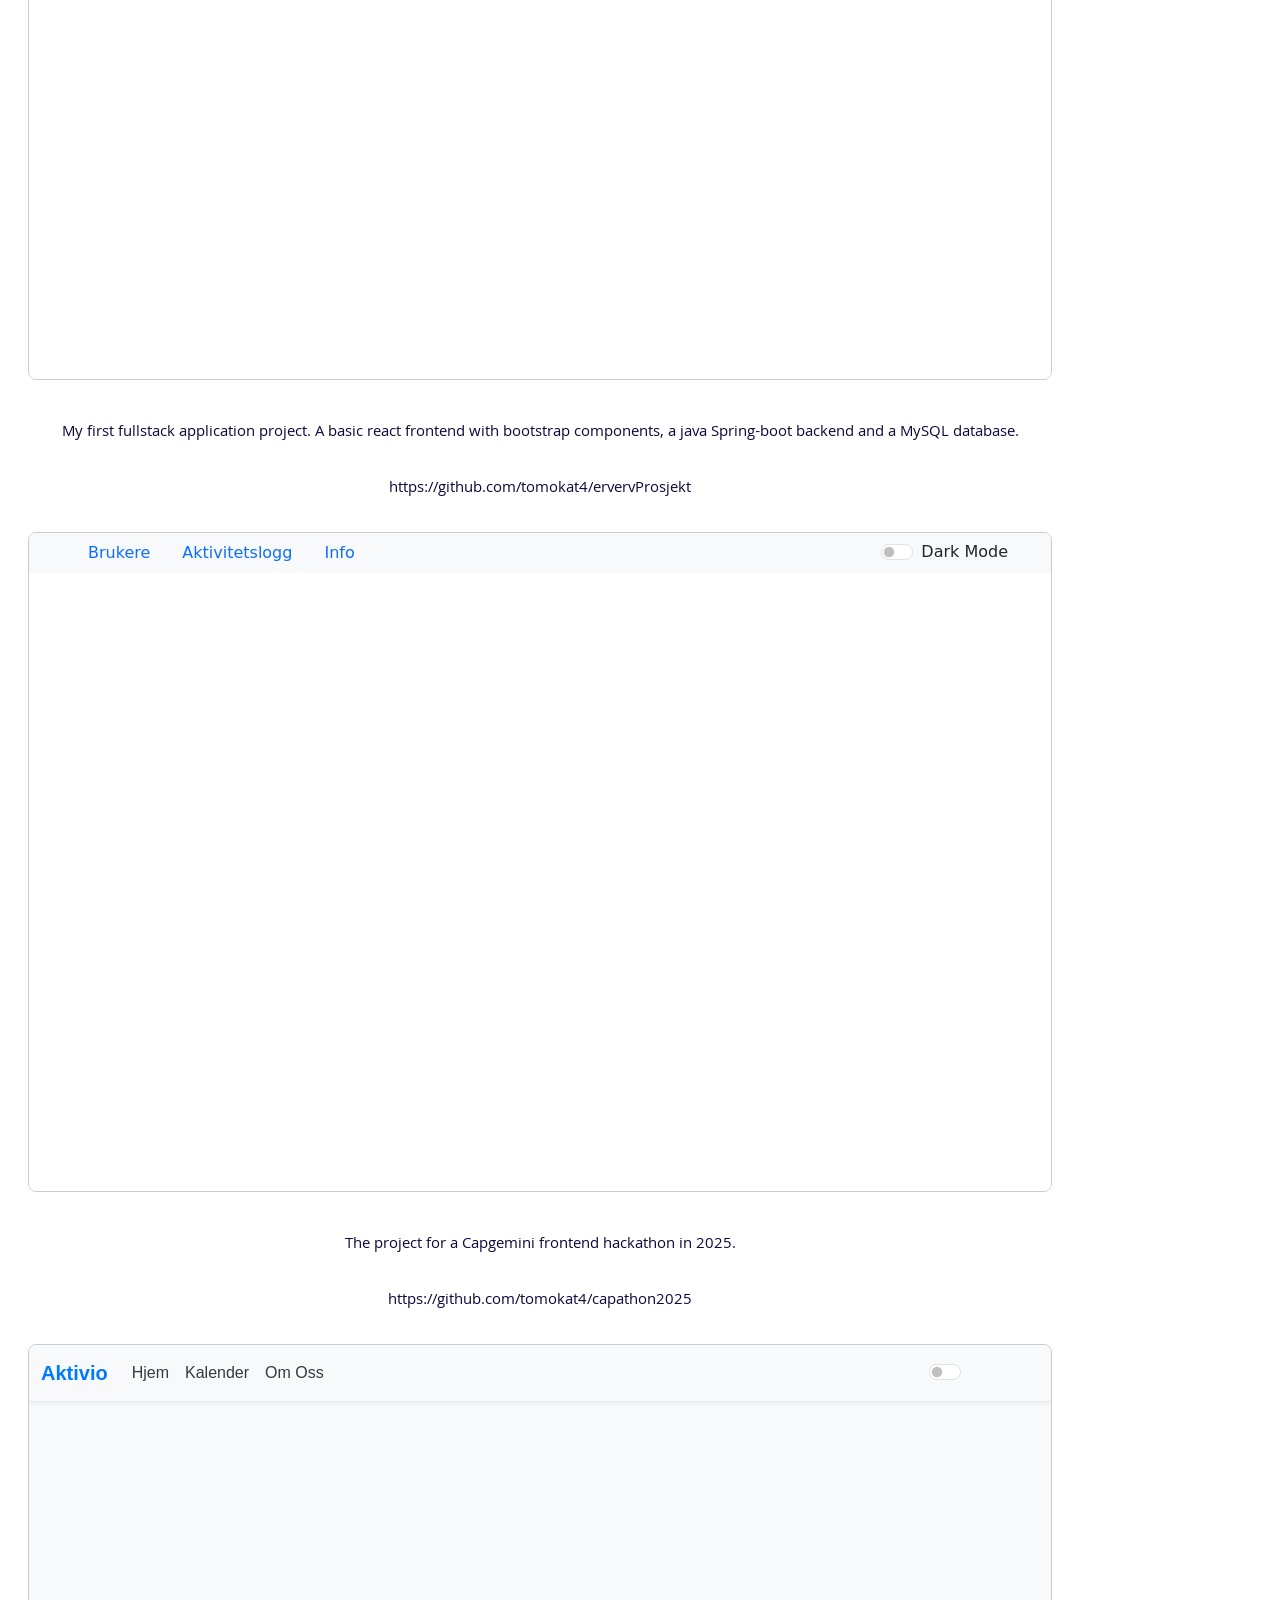
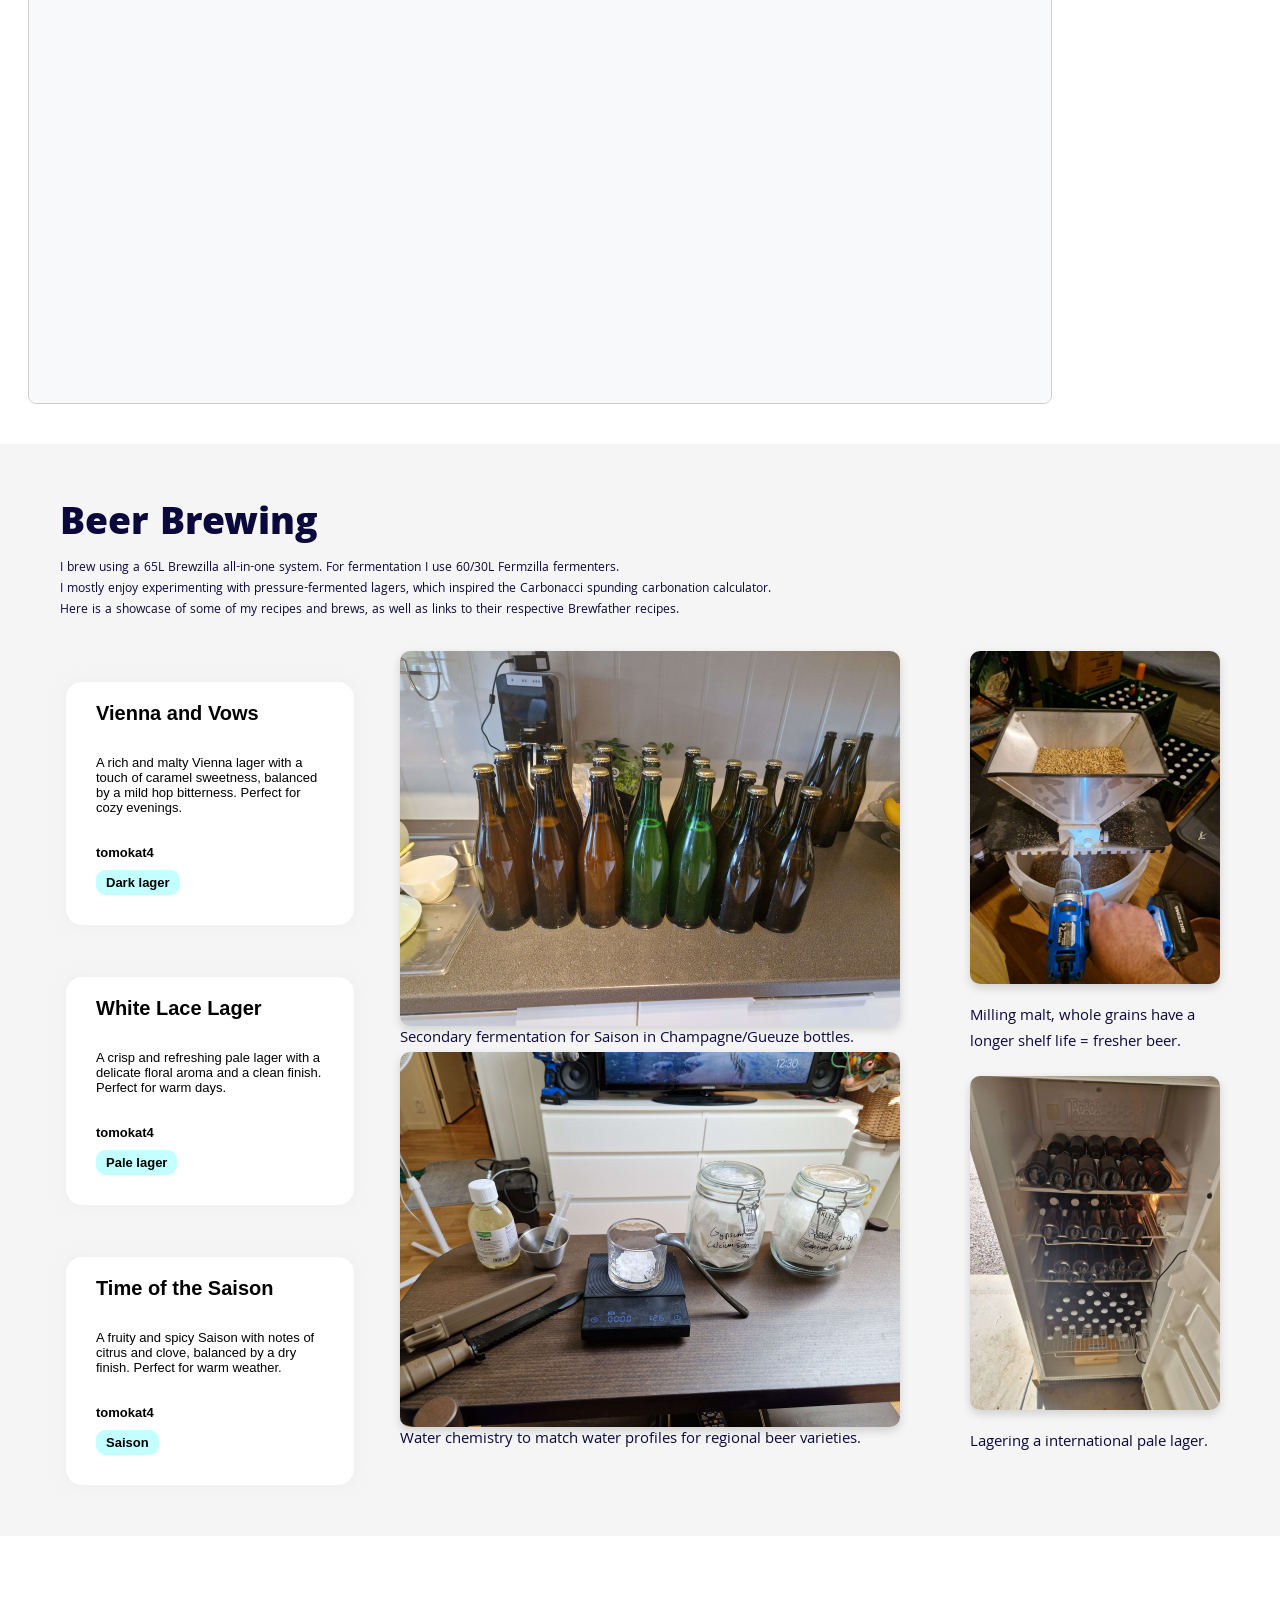
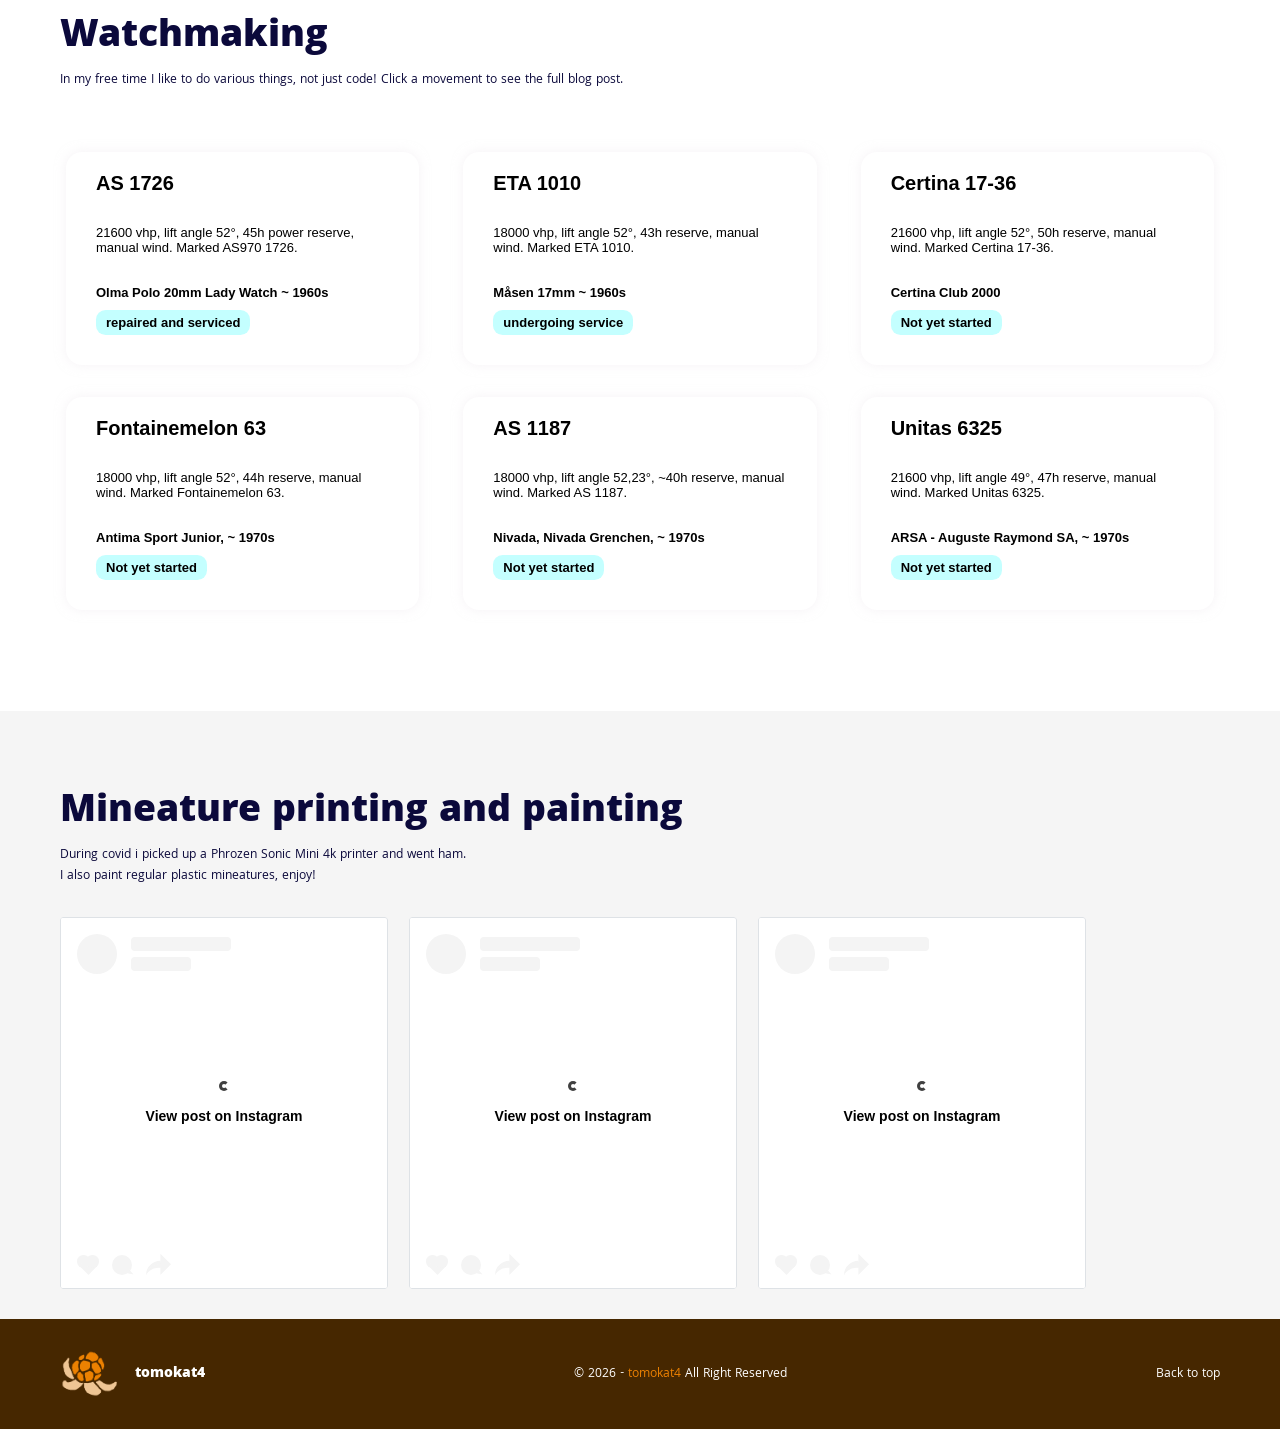
==== commit 50a7362f: "i am going insane" ====
--- a/index.html
+++ b/index.html
@@ -1 +1,21 @@
-<!doctype html><html lang="en"><head><meta charset="utf-8"/><link rel="icon" href="/favicon.ico"/><meta name="viewport" content="width=device-width,initial-scale=1"/><meta name="theme-color" content="#000000"/><meta name="description" content="Web site created using create-react-app"/><link rel="apple-touch-icon" href="/logo192.png"/><link rel="manifest" href="/manifest.json"/><title>tomokat4</title><script defer="defer" src="/static/js/main.173cb207.js"></script><link href="/static/css/main.ea3459d4.css" rel="stylesheet"></head><body><noscript>You need to enable JavaScript to run this app.</noscript><div id="root"></div></body></html>+<!doctype html>
+<html lang="en">
+
+<head>
+    <meta charset="utf-8" />
+    <link rel="icon" href="/favicon.ico" />
+    <meta name="viewport" content="width=device-width,initial-scale=1" />
+    <meta name="theme-color" content="#000000" />
+    <meta name="description" content="Web site created using create-react-app" />
+    <link rel="apple-touch-icon" href="/logo192.png" />
+    <link rel="manifest" href="/manifest.json" />
+    <title>tomokat4</title>
+    <script defer="defer" src="/static/js/main.173cb207.js"></script>
+    <link href="/static/css/main.ea3459d4.css" rel="stylesheet">
+</head>
+
+<body><noscript>You need to enable JavaScript to run this app.</noscript>
+    <div id="root"></div>
+</body>
+
+</html>
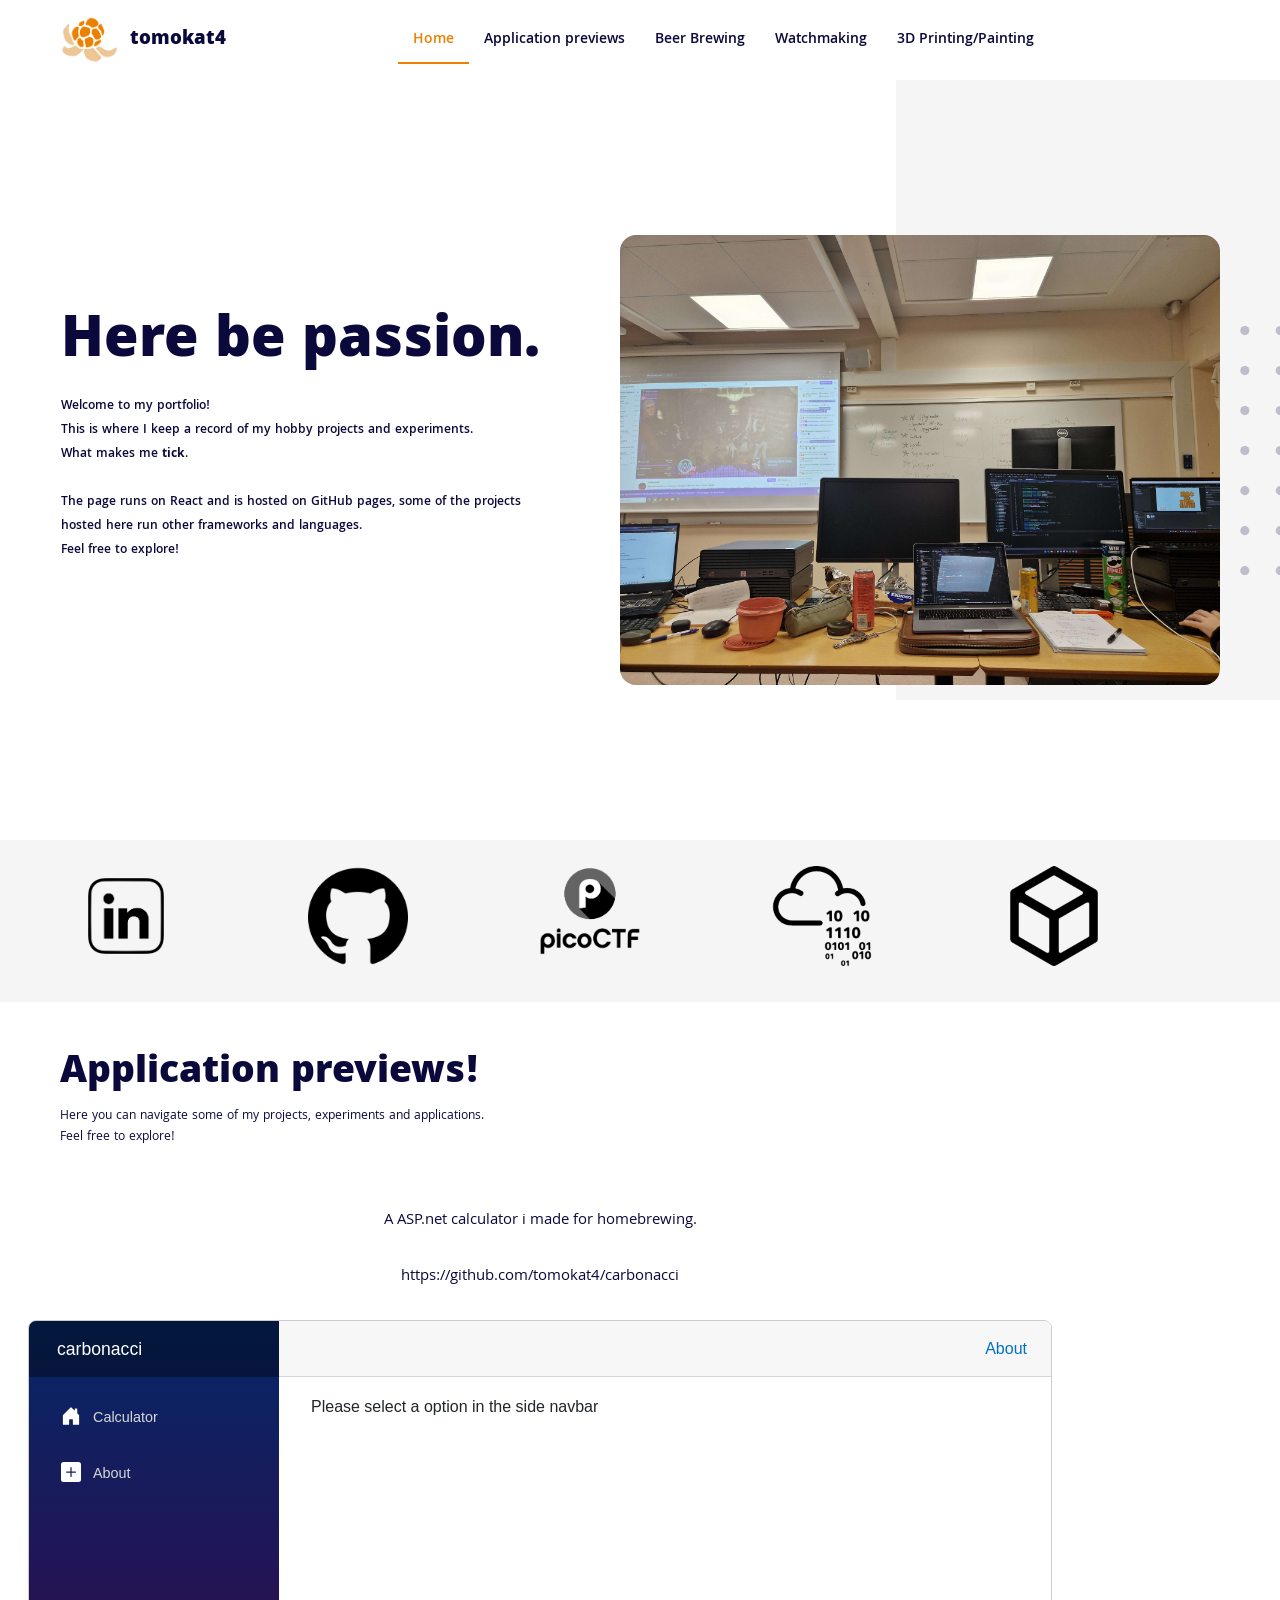
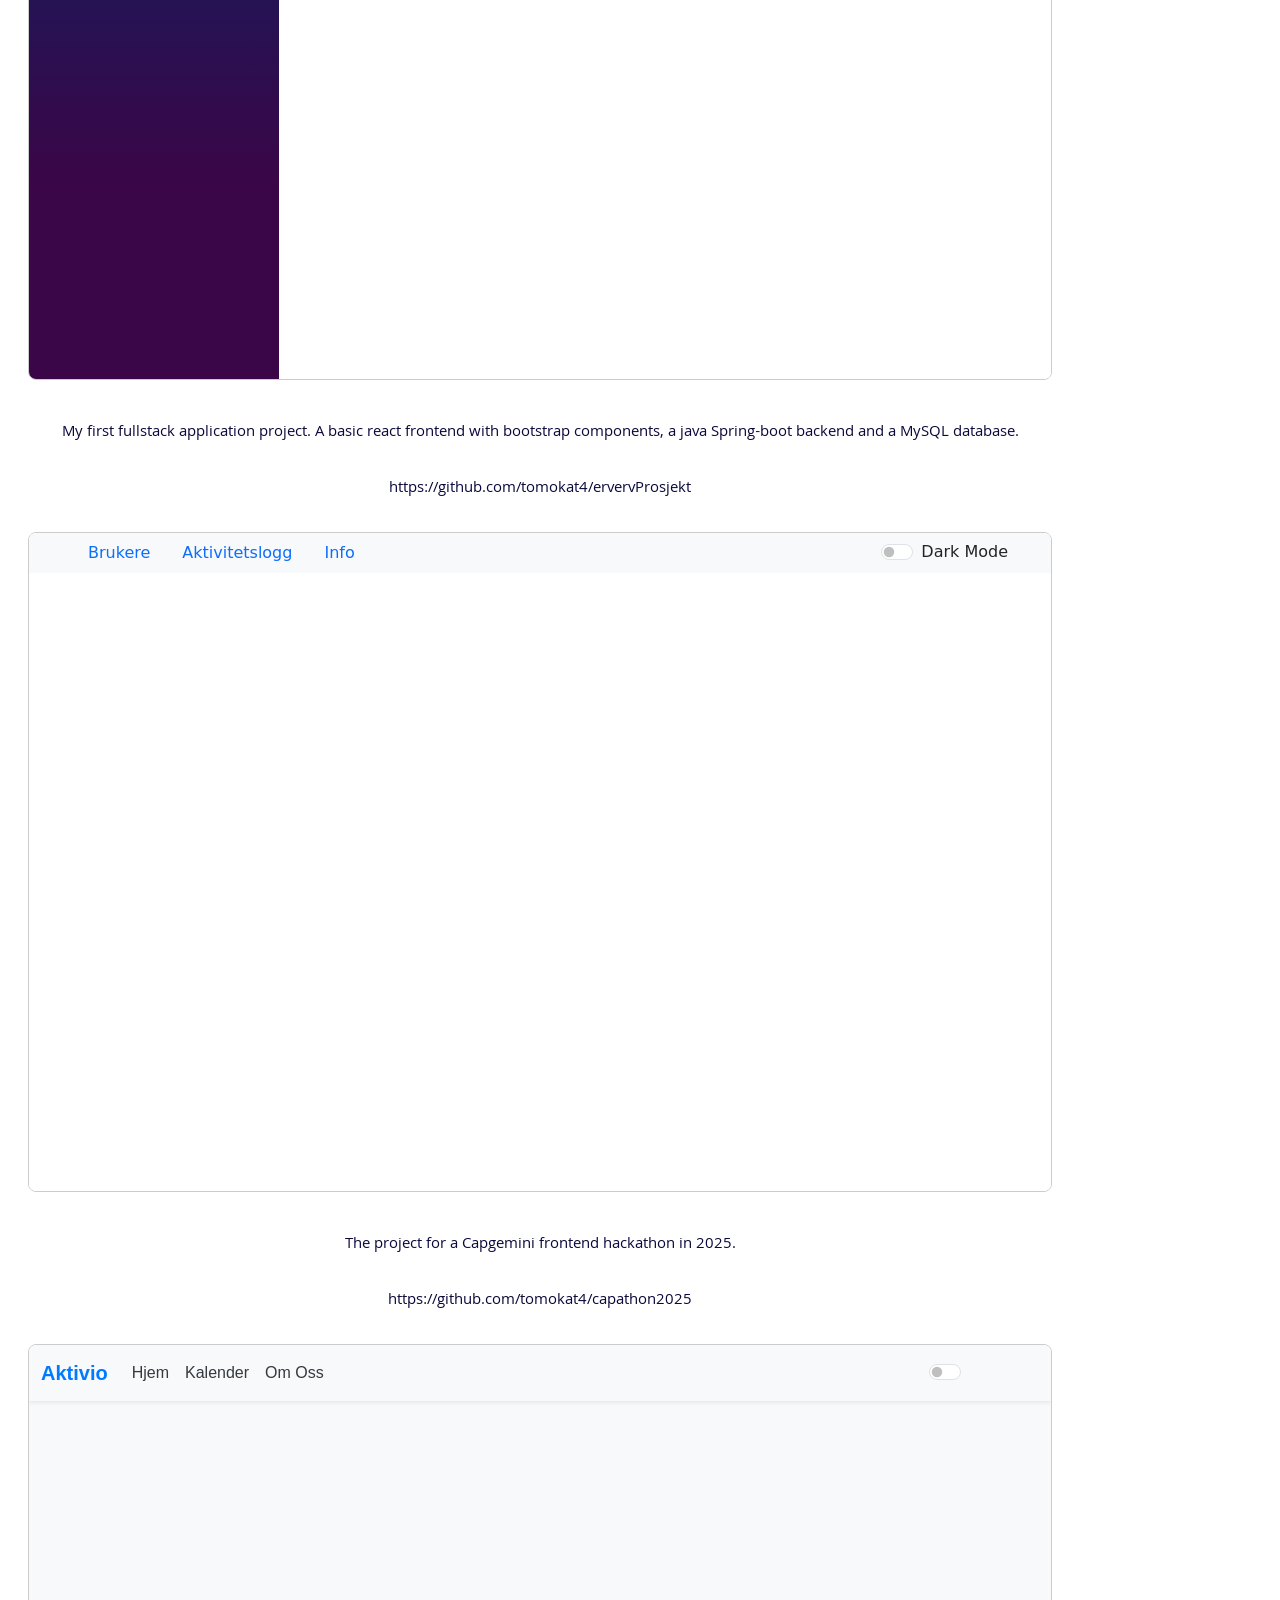
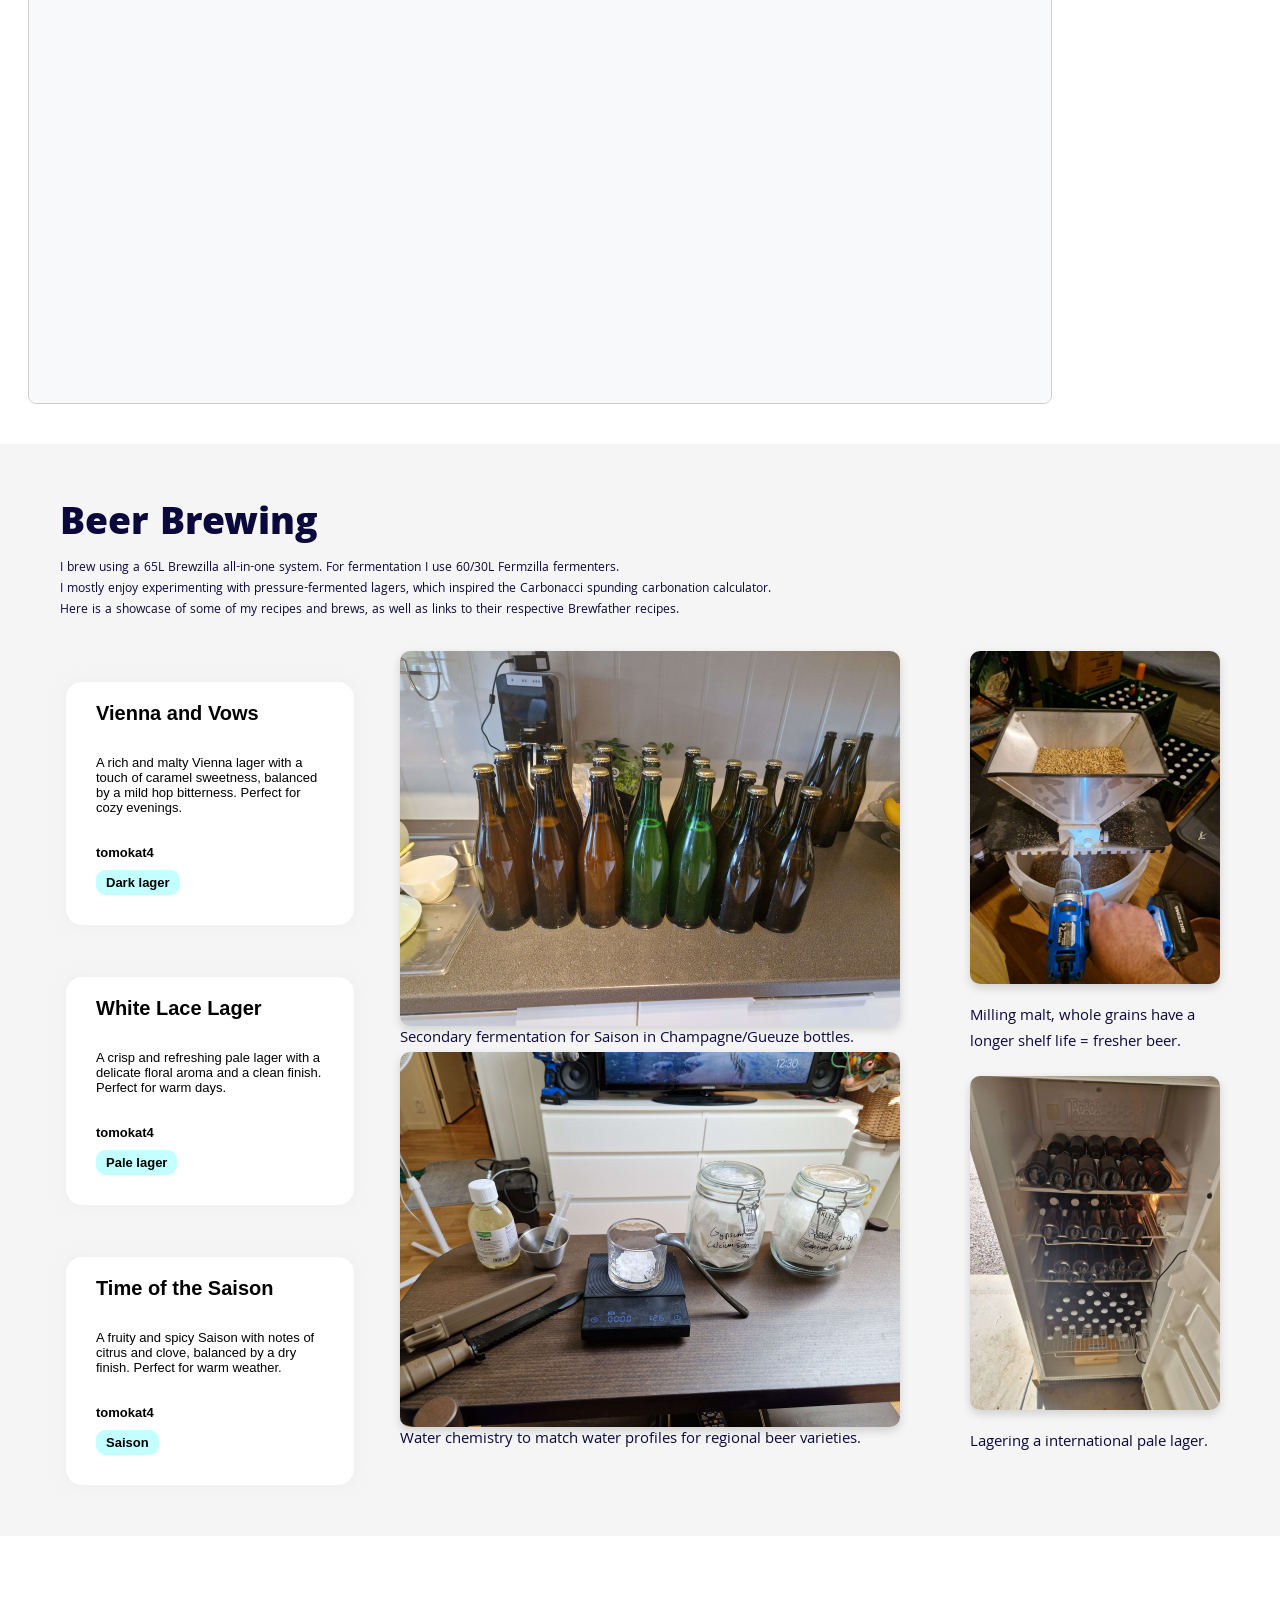
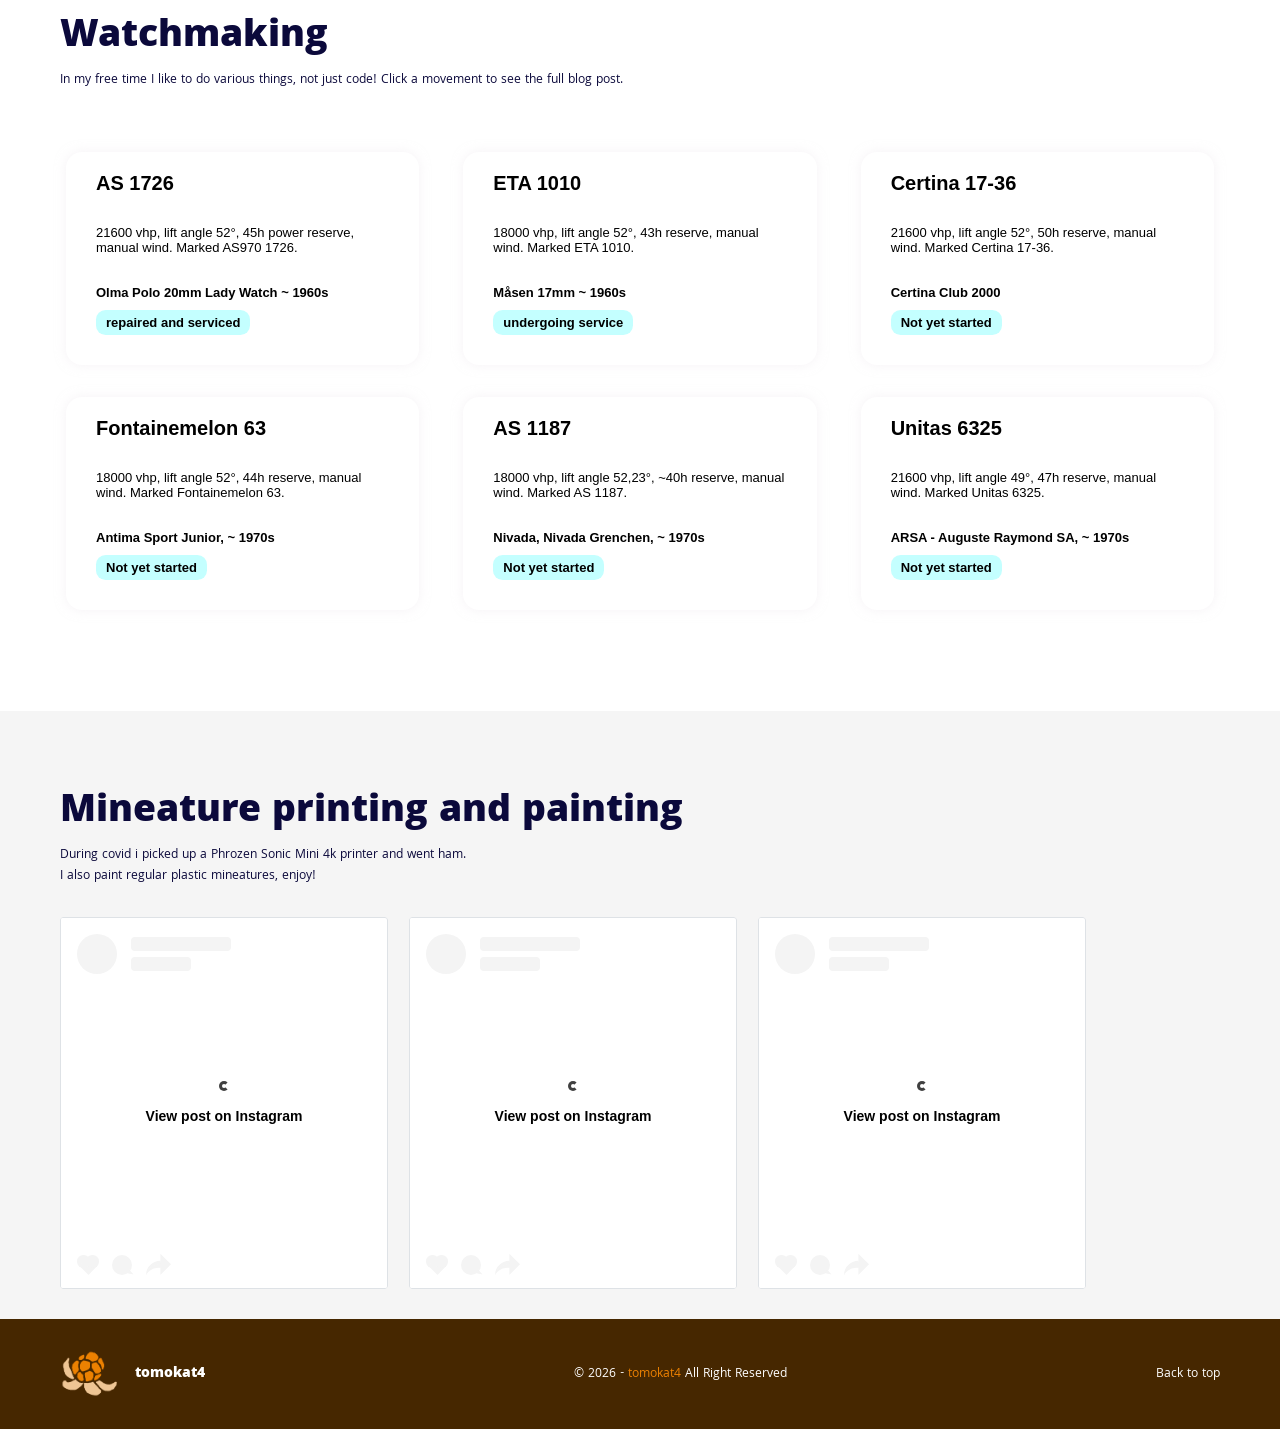
==== commit 6a6236cc: "more changes" ====
--- a/index.html
+++ b/index.html
@@ -3,6 +3,7 @@
 
 <head>
     <meta charset="utf-8" />
+    <base href="."/>
     <link rel="icon" href="/favicon.ico" />
     <meta name="viewport" content="width=device-width,initial-scale=1" />
     <meta name="theme-color" content="#000000" />
